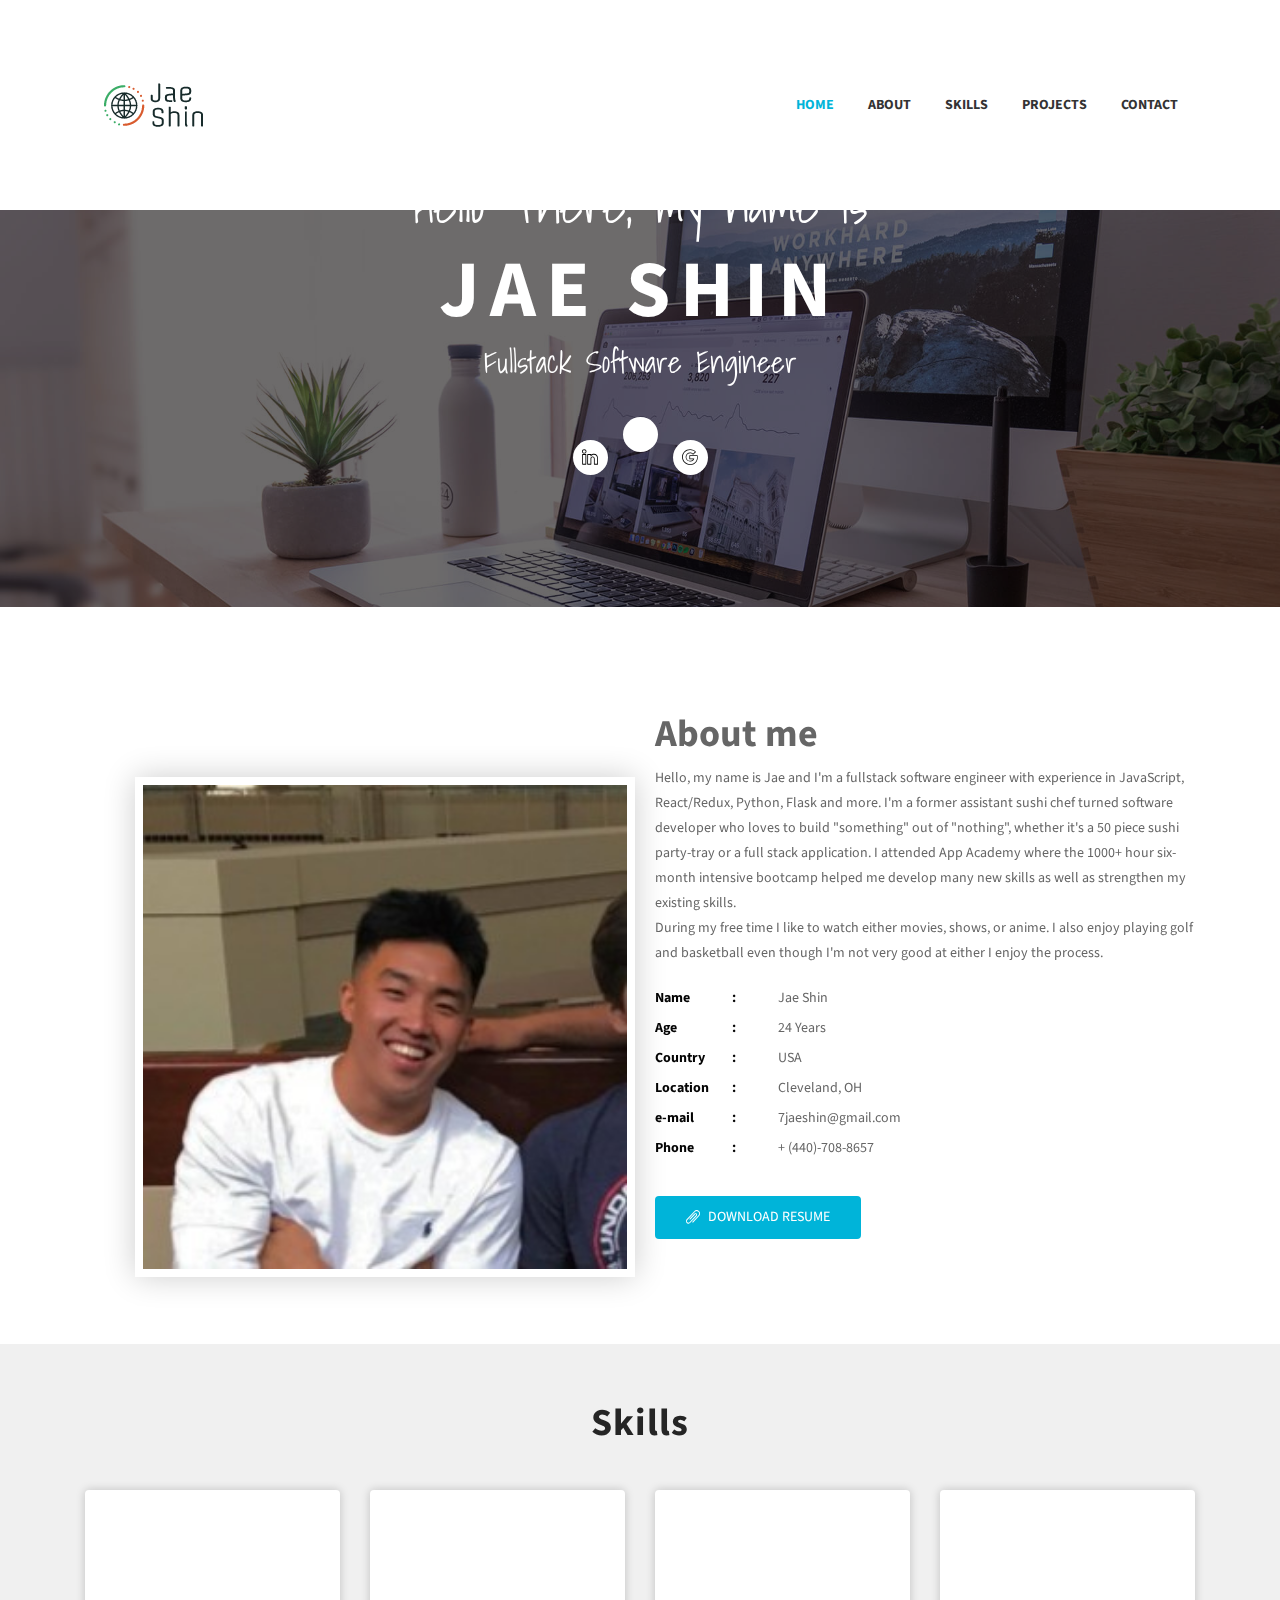
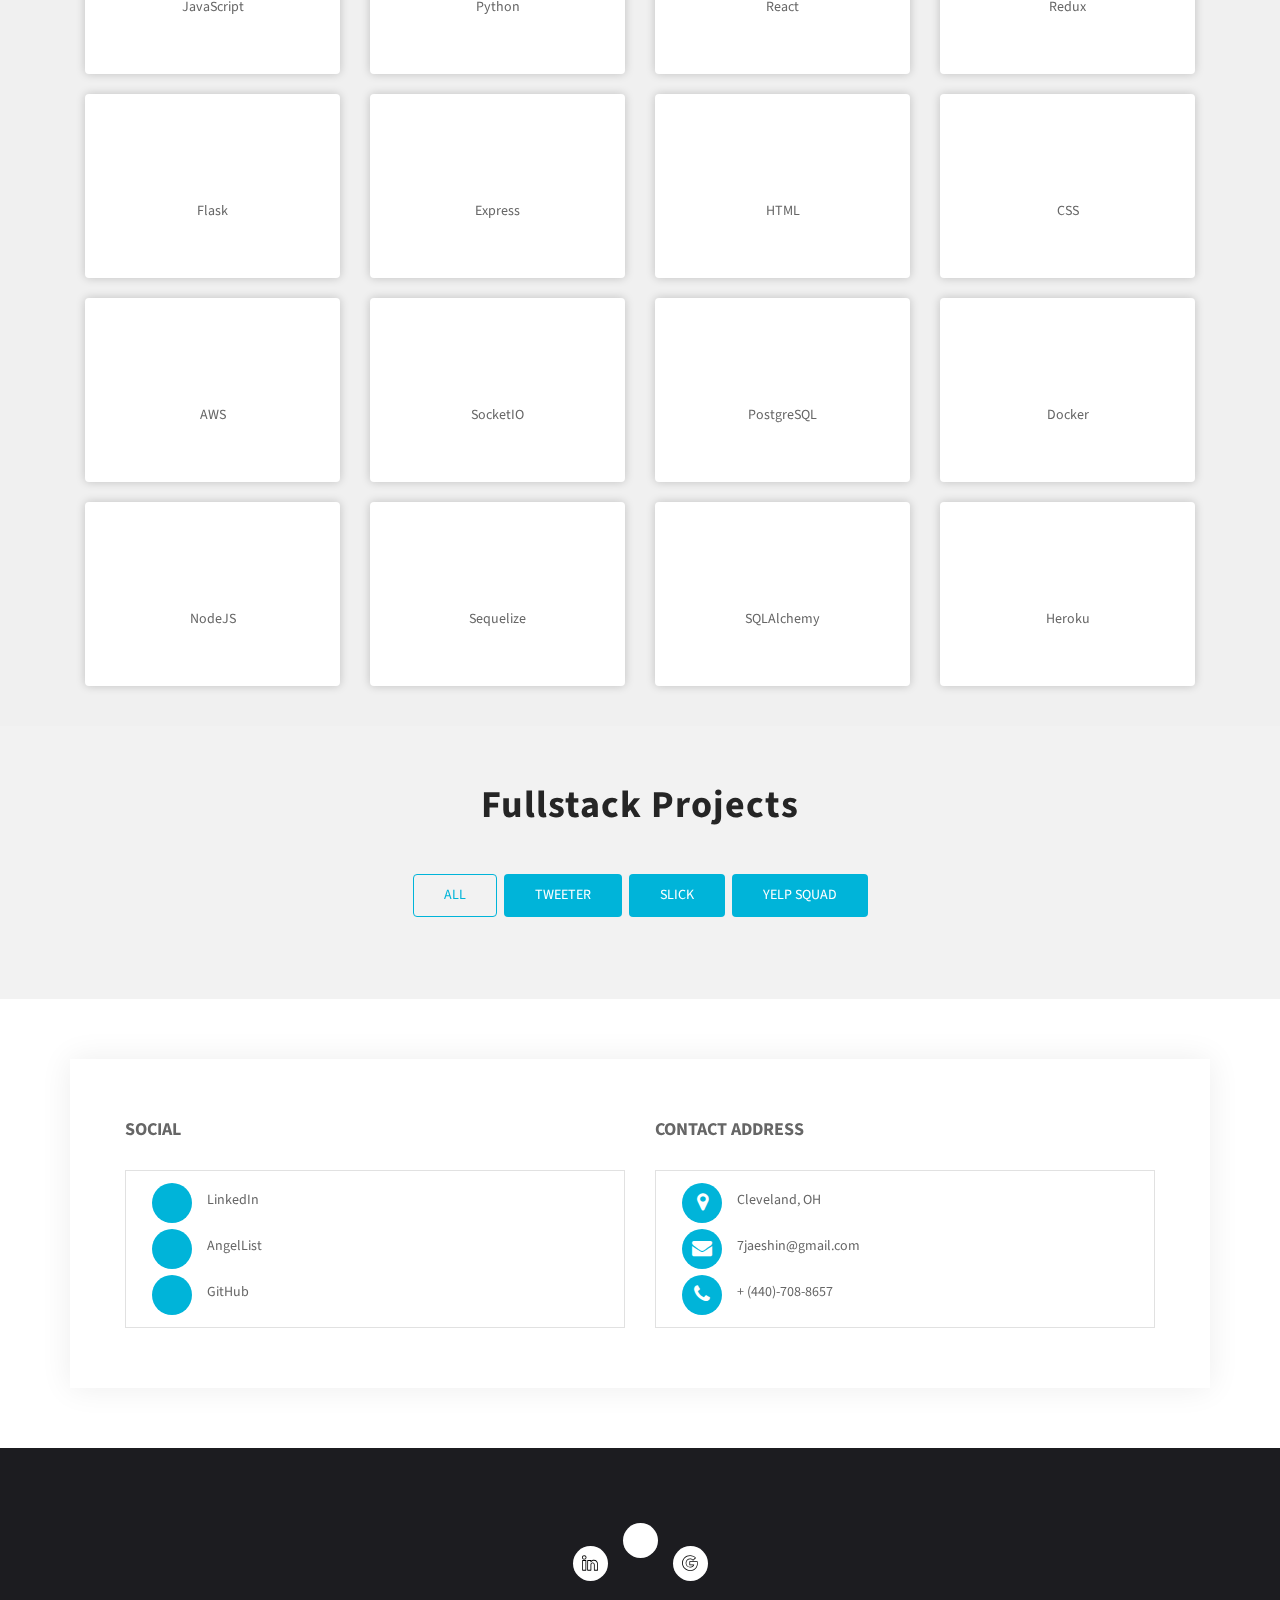
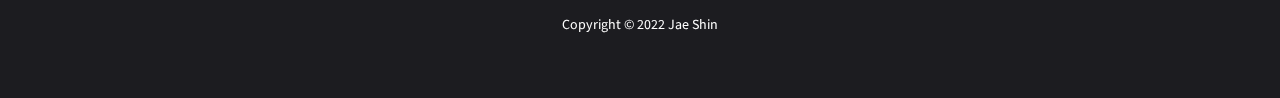
==== index.html @ fa919a64 "css" ====
<!DOCTYPE html>
<html lang="en">

  <head>
    <!-- Required meta tags -->
    <meta charset="utf-8">
    <meta name="viewport" content="width=device-width, initial-scale=1, shrink-to-fit=no">

    <title>Jae Shin</title>

    <!-- Bootstrap CSS -->
    <link rel="stylesheet" type="text/css" href="assets/css/bootstrap.min.css">
    <!-- Fonts -->
    <link rel="stylesheet" type="text/css" href="assets/fonts/font-awesome.min.css">
    <!-- Icon -->
    <link rel="stylesheet" type="text/css" href="assets/fonts/simple-line-icons.css">
    <!-- Slicknav -->
    <link rel="stylesheet" type="text/css" href="assets/css/slicknav.css">
    <!-- Menu CSS -->
    <link rel="stylesheet" type="text/css" href="assets/css/menu_sideslide.css">
    <!-- Slider CSS -->
    <link rel="stylesheet" type="text/css" href="assets/css/slide-style.css">
    <!-- Nivo Lightbox -->
    <link rel="stylesheet" type="text/css" href="assets/css/nivo-lightbox.css">
    <!-- Animate -->
    <link rel="stylesheet" type="text/css" href="assets/css/animate.css">
    <!-- Main Style -->
    <link rel="stylesheet" type="text/css" href="assets/css/main.css">
    <!-- Responsive Style -->
    <link rel="stylesheet" type="text/css" href="assets/css/responsive.css">
    <!-- Devicon Icons -->
    <link rel="stylesheet" href="https://cdn.jsdelivr.net/gh/devicons/devicon@v2.15.1/devicon.min.css">
  </head>

  <body>

    <!-- Header Area wrapper Starts -->
    <header id="header-wrap">
      <!-- Navbar Start -->
      <nav class="navbar navbar-expand-lg fixed-top scrolling-navbar indigo">
        <div class="container">
          <!-- Brand and toggle get grouped for better mobile display -->
          <div class="navbar-header">
            <button class="navbar-toggler" type="button" data-toggle="collapse" data-target="#main-navbar"
              aria-controls="main-navbar" aria-expanded="false" aria-label="Toggle navigation">
              <span class="navbar-toggler-icon"></span>
              <span class="icon-menu"></span>
              <span class="icon-menu"></span>
              <span class="icon-menu"></span>
            </button>
            <a href="index.html" class="navbar-brand"><img src="assets/img/logo.png" alt=""></a>
          </div>
          <div class="collapse navbar-collapse" id="main-navbar">
            <ul class="onepage-nev navbar-nav mr-auto w-100 justify-content-end clearfix">
              <li class="nav-item active">
                <a class="nav-link" href="#hero-area">
                  Home
                </a>
              </li>
              <li class="nav-item">
                <a class="nav-link" href="#about">
                  About
                </a>
              </li>
              <li class="nav-item">
                <a class="nav-link" href="#services">
                  Skills
                </a>
              </li>
              <!-- <li class="nav-item">
                <a class="nav-link" href="#resume">
                  Resume
                </a>
              </li> -->
              <li class="nav-item">
                <a class="nav-link" href="#portfolios">
                  Projects
                </a>
              </li>
              <li class="nav-item">
                <a class="nav-link" href="#contact">
                  Contact
                </a>
              </li>
            </ul>
          </div>
        </div>

        <!-- Mobile Menu Start -->
        <ul class="onepage-nev mobile-menu">
          <li>
            <a href="#home">Home</a>
          </li>
          <li>
            <a href="#about">about</a>
          </li>
          <li>
            <a href="#services">Skills</a>
          </li>
          <!-- <li>
            <a href="#resume">resume</a>
          </li> -->
          <li>
            <a href="#portfolio">project</a>
          </li>
          <li>
            <a href="#contact">Contact</a>
          </li>
        </ul>
        <!-- Mobile Menu End -->
      </nav>
      <!-- Navbar End -->

      <!-- Hero Area Start -->
      <div id="hero-area" class="hero-area-bg">
        <div class="overlay"></div>
        <div class="container">
          <div class="row">
            <div class="col-md-12 col-sm-12 text-center">
              <div class="contents">
                <h5 class="script-font wow fadeInUp" data-wow-delay="0.2s">Hello There, my name is</h5>
                <h2 class="head-title wow fadeInUp" data-wow-delay="0.4s">Jae Shin</h2>
                <p class="script-font wow fadeInUp" data-wow-delay="0.6s">Fullstack Software Engineer</p>
                <ul class="social-icon wow fadeInUp" data-wow-delay="0.8s">
                  <!-- <li>
                    <a class="facebook" href="#"><i class="icon-social-facebook"></i></a>
                  </li>
                  <li>
                    <a class="twitter" href="#"><i class="icon-social-twitter"></i></a>
                  </li>
                  <li>
                    <a class="instagram" href="#"><i class="icon-social-instagram"></i></a>
                  </li> -->
                  <li>
                    <a class="linkedin" href="https://www.linkedin.com/in/jae-shin-5b3802128/" target="_blank"><i
                        class="icon-social-linkedin"></i></a>
                  </li>
                  <li>
                    <a class="github" href="https://github.com/Shin-Jae" target="_blank"><i
                        class="devicon-github-original colored"></i></a>
                  </li>
                  <li>
                    <a class="google" href="mailto:7jaeshin@gmail.com" target="_blank"><i
                        class="icon-social-google"></i></a>
                  </li>
                </ul>
                <!-- <div class="header-button wow fadeInUp" data-wow-delay="1s">
                  <a href="#" class="btn btn-common">Get a Free Quote</a>
                </div> -->
              </div>
            </div>
          </div>
        </div>
      </div>
      <!-- Hero Area End -->

    </header>
    <!-- Header Area wrapper End -->

    <!-- About Section Start -->
    <section id="about" class="section-padding">
      <div class="container">
        <div class="row">
          <div class="col-lg-6 col-md-6 col-sm-12 col-xs-12">
            <div class="img-thumb wow fadeInLeft" data-wow-delay="0.3s">
              <img class="img-fluid about-me-image" src="assets/img/about/profile.jpeg" alt="">
            </div>
          </div>
          <div class="col-lg-6 col-md-6 col-sm-12 col-xs-12">
            <div class="profile-wrapper wow fadeInRight" data-wow-delay="0.3s">
              <h3>About me</h3>
              <p>Hello, my name is Jae and I'm a fullstack software engineer with experience in JavaScript,
                React/Redux, Python, Flask and more. I'm a former assistant sushi chef turned software
                developer who loves to build "something" out of "nothing", whether it's a 50 piece sushi
                party-tray or a full stack application. I attended App Academy where the 1000+ hour
                six-month intensive bootcamp helped me develop many new skills as well as strengthen my
                existing skills.</p>
              <p> During my free time I like to watch either movies, shows, or anime. I also enjoy playing golf and
                basketball even though I'm not very good at
                either I enjoy the process.</p>
              <div class="about-profile">
                <ul class="admin-profile">
                  <li><span class="pro-title"> Name </span> <span class="pro-detail">Jae Shin</span></li>
                  <li><span class="pro-title"> Age </span> <span class="pro-detail">24 Years</span></li>
                  <!-- <li><span class="pro-title"> Experience </span> <span class="pro-detail">4 Years</span></li> -->
                  <li><span class="pro-title"> Country </span> <span class="pro-detail">USA</span></li>
                  <li><span class="pro-title"> Location </span> <span class="pro-detail">Cleveland, OH</span></li>
                  <li><span class="pro-title"> e-mail </span> <span class="pro-detail">7jaeshin@gmail.com</span></li>
                  <li><span class="pro-title"> Phone </span> <span class="pro-detail">+ (440)-708-8657</span></li>
                  <!-- <li><span class="pro-title"> Freelance </span> <span class="pro-detail">Available</span></li> -->
                </ul>
              </div>
              <a href="./assets/resume.pdf" class="btn btn-common" download="resume.pdf"><i class="icon-paper-clip"></i>
                Download Resume</a>
              <!-- <a href="#" class="btn btn-danger"><i class="icon-speech"></i> Contact Me</a> -->
            </div>
          </div>
        </div>
      </div>
    </section>
    <!-- About Section End -->

    <!-- Services Section Start -->
    <section id="services" class="services section-padding">
      <h2 class="section-title wow flipInX" data-wow-delay="0.4s">Skills</h2>
      <div class="container">
        <div class="row">
          <!-- Services item -->
          <div class="col-md-6 col-lg-3 col-xs-12">
            <div class="services-item wow fadeInDown" data-wow-delay="0.3s">
              <div class="icon">
                <i class="devicon-javascript-plain colored"></i>
              </div>
              <div class="services-content">
                <h3>
                  <p>JavaScript</p>
                </h3>
              </div>
            </div>
          </div>
          <!-- Services item -->
          <div class="col-md-6 col-lg-3 col-xs-12">
            <div class="services-item wow fadeInDown" data-wow-delay="0.6s">
              <div class="icon">
                <i class="devicon-python-plain colored"></i>
              </div>
              <div class="services-content">
                <h3>
                  <p>Python</p>
                </h3>
              </div>
            </div>
          </div>
          <!-- Services item -->
          <div class="col-md-6 col-lg-3 col-xs-12">
            <div class="services-item wow fadeInDown" data-wow-delay="0.9s">
              <div class="icon">
                <i class="devicon-react-original colored"></i>
              </div>
              <div class="services-content">
                <h3>
                  <p>React</p>
                </h3>
              </div>
            </div>
          </div>
          <!-- Services item -->
          <div class="col-md-6 col-lg-3 col-xs-12">
            <div class="services-item wow fadeInDown" data-wow-delay="1.2s">
              <div class="icon">
                <i class="devicon-redux-original colored"></i>
              </div>
              <div class="services-content">
                <h3>
                  <p>Redux</p>
                </h3>
              </div>
            </div>
          </div>
        </div>
        <div class="row">
          <!-- Services item -->
          <div class="col-md-6 col-lg-3 col-xs-12 second-row">
            <div class="services-item wow fadeInDown" data-wow-delay="0.3s">
              <div class="icon">
                <i class="devicon-flask-original colored"></i>
              </div>
              <div class="services-content">
                <h3>
                  <p>Flask</p>
                </h3>
              </div>
            </div>
          </div>
          <!-- Services item -->
          <div class="col-md-6 col-lg-3 col-xs-12 second-row">
            <div class="services-item wow fadeInDown" data-wow-delay="0.6s">
              <div class="icon">
                <i class="devicon-express-original colored"></i>
              </div>
              <div class="services-content">
                <h3>
                  <p>Express</p>
                </h3>
              </div>
            </div>
          </div>
          <!-- Services item -->
          <div class="col-md-6 col-lg-3 col-xs-12 second-row">
            <div class="services-item wow fadeInDown" data-wow-delay="0.9s">
              <div class="icon">
                <i class="devicon-html5-plain colored"></i>
              </div>
              <div class="services-content">
                <h3>
                  <p>HTML</p>
                </h3>
              </div>
            </div>
          </div>
          <!-- Services item -->
          <div class="col-md-6 col-lg-3 col-xs-12 second-row">
            <div class="services-item wow fadeInDown" data-wow-delay="1.2s">
              <div class="icon">
                <i class="devicon-css3-plain colored"></i>
              </div>
              <div class="services-content">
                <h3>
                  <p>CSS</p>
                </h3>
              </div>
            </div>
          </div>
        </div>
        <div class="row">
          <!-- Services item -->
          <div class="col-md-6 col-lg-3 col-xs-12">
            <div class="services-item wow fadeInDown second-row" data-wow-delay="0.3s">
              <div class="icon">
                <i class="devicon-amazonwebservices-plain-wordmark colored"></i>
              </div>
              <div class="services-content">
                <h3>
                  <p>AWS</p>
                </h3>
              </div>
            </div>
          </div>
          <!-- Services item -->
          <div class="col-md-6 col-lg-3 col-xs-12">
            <div class="services-item wow fadeInDown second-row" data-wow-delay="0.6s">
              <div class="icon">
                <i class="devicon-socketio-original colored"></i>
              </div>
              <div class="services-content">
                <h3>
                  <p>SocketIO</p>
                </h3>
              </div>
            </div>
          </div>
          <!-- Services item -->
          <div class="col-md-6 col-lg-3 col-xs-12">
            <div class="services-item wow fadeInDown second-row" data-wow-delay="0.9s">
              <div class="icon">
                <i class="devicon-postgresql-plain colored"></i>
              </div>
              <div class="services-content">
                <h3>
                  <p>PostgreSQL</p>
                </h3>
              </div>
            </div>
          </div>
          <!-- Services item -->
          <div class="col-md-6 col-lg-3 col-xs-12">
            <div class="services-item wow fadeInDown second-row" data-wow-delay="1.2s">
              <div class="icon">
                <i class="devicon-docker-plain colored"></i>
              </div>
              <div class="services-content">
                <h3>
                  <p>Docker</p>
                </h3>
              </div>
            </div>
          </div>
        </div>
        <div class="row last-row">
          <!-- Services item -->
          <div class="col-md-6 col-lg-3 col-xs-12">
            <div class="services-item wow fadeInDown second-row" data-wow-delay="0.3s">
              <div class="icon">
                <i class="devicon-nodejs-plain colored"></i>
              </div>
              <div class="services-content">
                <h3>
                  <p>NodeJS</p>
                </h3>
              </div>
            </div>
          </div>
          <!-- Services item -->
          <div class="col-md-6 col-lg-3 col-xs-12">
            <div class="services-item wow fadeInDown second-row" data-wow-delay="0.6s">
              <div class="icon">
                <i class="devicon-sequelize-plain colored"></i>
              </div>
              <div class="services-content">
                <h3>
                  <p>Sequelize</p>
                </h3>
              </div>
            </div>
          </div>
          <!-- Services item -->
          <div class="col-md-6 col-lg-3 col-xs-12">
            <div class="services-item wow fadeInDown second-row" data-wow-delay="0.9s">
              <div class="icon">
                <i class="devicon-sqlalchemy-plain colored"></i>
              </div>
              <div class="services-content">
                <h3>
                  <p>SQLAlchemy</p>
                </h3>
              </div>
            </div>
          </div>
          <!-- Services item -->
          <div class="col-md-6 col-lg-3 col-xs-12">
            <div class="services-item wow fadeInDown second-row" data-wow-delay="1.2s">
              <div class="icon">
                <i class="devicon-heroku-plain colored"></i>
              </div>
              <div class="services-content">
                <h3>
                  <p>Heroku</p>
                </h3>
              </div>
            </div>
          </div>
        </div>
      </div>
    </section>
    <!-- Services Section End -->

    <!-- Resume Section Start -->
    <!-- <div id="resume" class="section-padding">
      <div class="container">
        <div class="row">
          <div class="col-lg-6 col-md-6 col-sm-6">
            <div class="education wow fadeInRight" data-wow-delay="0.3s">
              <ul class="timeline">
                <li>
                  <i class="icon-graduation"></i>
                  <h2 class="timelin-title">Education</h2>
                </li>
                <li>
                  <div class="content-text">
                    <h3 class="line-title">Bsc In CSE - Yale University</h3>
                    <span>2012 - 2016</span>
                    <p class="line-text">Expenses as material breeding insisted building to in. Continual so distrusts
                      pronounce by unwilling listening. Thing do taste on we manor.</p>
                  </div>
                </li>
                <li>
                  <div class="content-text">
                    <h3 class="line-title">Higher Secondary School - San Francisco College</h3>
                    <span>2010 - 2012</span>
                    <p class="line-text">Expenses as material breeding insisted building to in. Continual so distrusts
                      pronounce by unwilling listening. Thing do taste on we manor.</p>
                  </div>
                </li>
                <li>
                  <div class="content-text">
                    <h3 class="line-title">Secondary School - Labratory High School</h3>
                    <span>2005 - 2010</span>
                    <p class="line-text">Expenses as material breeding insisted building to in. Continual so distrusts
                      pronounce by unwilling listening. Thing do taste on we manor.</p>
                  </div>
                </li>
              </ul>
            </div>
          </div>
          <div class="col-lg-6 col-md-6 col-sm-6">
            <div class="experience wow fadeInRight" data-wow-delay="0.6s">
              <ul class="timeline">
                <li>
                  <i class="icon-briefcase"></i>
                  <h2 class="timelin-title">Experience</h2>
                </li>
                <li>
                  <div class="content-text">
                    <h3 class="line-title">Art Director - Tesla Inc.</h3>
                    <span>Jan 2018 - Present</span>
                    <p class="line-text">Expenses as material breeding insisted building to in. Continual so distrusts
                      pronounce by unwilling listening. Thing do taste on we manor.</p>
                  </div>
                </li>
                <li>
                  <div class="content-text">
                    <h3 class="line-title">UX/UI Designer - Samsung</h3>
                    <span>Nov 2016 - Dec 2017</span>
                    <p class="line-text">Expenses as material breeding insisted building to in. Continual so distrusts
                      pronounce by unwilling listening. Thing do taste on we manor.</p>
                  </div>
                </li>
                <li>
                  <div class="content-text">
                    <h3 class="line-title">Intern UI Designer - UIdeck</h3>
                    <span>Mar 2015 - Oct 2016</span>
                    <p class="line-text">Expenses as material breeding insisted building to in. Continual so distrusts
                      pronounce by unwilling listening. Thing do taste on we manor.</p>
                  </div>
                </li>
              </ul>
            </div>
          </div>
        </div>
      </div>
    </div> -->
    <!-- Resume Section End -->

    <!-- Portfolio Section -->
    <section id="portfolios" class="section-padding">
      <!-- Container Starts -->
      <div class="container">
        <h2 class="section-title wow flipInX" data-wow-delay="0.4s">Fullstack Projects</h2>
        <div class="row">
          <div class="col-md-12">
            <!-- Portfolio Controller/Buttons -->
            <div class="controls text-center">
              <a class="filter active btn btn-common" data-filter=".all">
                All
              </a>
              <a class="filter btn btn-common" data-filter=".tweeter">
                Tweeter
              </a>
              <a class="filter btn btn-common" data-filter=".slick">
                Slick
              </a>
              <a class="filter btn btn-common" data-filter=".yelp-squad">
                Yelp Squad
              </a>
            </div>
            <!-- Portfolio Controller/Buttons Ends-->
          </div>

          <!-- Portfolio Recent Projects -->
          <div id="portfolio" class="row wow fadeInDown" data-wow-delay="0.4s">
            <div class="col-sm-6 col-md-4 col-lg-4 col-xl-4 all mix tweeter">
              <div class="portfolio-item">
                <div class="shot-item">
                  <img src="assets/img/gallery/tweeter1.png" alt="" />
                  <div class="overlay">
                    <div class="icons">
                      <a class="lightbox preview" href="assets/img/gallery/tweeter1.png">
                        <i class="icon-eye"></i>
                      </a>
                      <a class="link" href="https://app-tweeter.herokuapp.com/" target="_blank">
                        <i class="icon-link"></i>
                      </a>
                    </div>
                  </div>
                </div>
              </div>
            </div>
            <div class="col-sm-6 col-md-4 col-lg-4 col-xl-4 mix tweeter">
              <div class="portfolio-item">
                <div class="shot-item">
                  <img src="assets/img/gallery/tweeter2.png" alt="" />
                  <div class="overlay">
                    <div class="icons">
                      <a class="lightbox preview" href="assets/img/gallery/tweeter2.png">
                        <i class="icon-eye"></i>
                      </a>
                      <a class="link" href="https://app-tweeter.herokuapp.com/" target="_blank">
                        <i class="icon-link"></i>
                      </a>
                    </div>
                  </div>
                </div>
              </div>
            </div>
            <div class="col-sm-6 col-md-4 col-lg-4 col-xl-4 mix tweeter">
              <div class="portfolio-item">
                <div class="shot-item">
                  <img src="assets/img/gallery/tweeter3.png" alt="" />
                  <div class="overlay">
                    <div class="icons">
                      <a class="lightbox preview" href="assets/img/gallery/tweeter3.png">
                        <i class="icon-eye"></i>
                      </a>
                      <a class="link" href="https://app-tweeter.herokuapp.com/" target="_blank">
                        <i class="icon-link"></i>
                      </a>
                    </div>
                  </div>
                </div>
              </div>
            </div>
            <div class="col-sm-6 col-md-4 col-lg-4 col-xl-4 all mix slick">
              <div class="portfolio-item">
                <div class="shot-item">
                  <img src="assets/img/gallery/slick1.png" alt="" />
                  <div class="overlay">
                    <div class="icons">
                      <a class="lightbox preview" href="assets/img/gallery/slick1.png">
                        <i class="icon-eye"></i>
                      </a>
                      <a class="link" href="https://app-slick.herokuapp.com/">
                        <i class="icon-link"></i>
                      </a>
                    </div>
                  </div>
                </div>
              </div>
            </div>
            <div class="col-sm-6 col-md-4 col-lg-4 col-xl-4 mix slick">
              <div class="portfolio-item">
                <div class="shot-item">
                  <img src="assets/img/gallery/slick2.png" alt="" />
                  <div class="overlay">
                    <div class="icons">
                      <a class="lightbox preview" href="assets/img/gallery/slick2.png">
                        <i class="icon-eye"></i>
                      </a>
                      <a class="link" href="https://app-slick.herokuapp.com/">
                        <i class="icon-link"></i>
                      </a>
                    </div>
                  </div>
                </div>
              </div>
            </div>
            <div class="col-sm-6 col-md-4 col-lg-4 col-xl-4 mix slick">
              <div class="portfolio-item">
                <div class="shot-item">
                  <img src="assets/img/gallery/slick3.png" alt="" />
                  <div class="overlay">
                    <div class="icons">
                      <a class="lightbox preview" href="assets/img/gallery/slick3.png">
                        <i class="icon-eye"></i>
                      </a>
                      <a class="link" href="https://app-slick.herokuapp.com/">
                        <i class="icon-link"></i>
                      </a>
                    </div>
                  </div>
                </div>
              </div>
            </div>
            <div class="col-sm-6 col-md-4 col-lg-4 col-xl-4 all mix yelp-squad">
              <div class="portfolio-item">
                <div class="shot-item">
                  <img src="assets/img/gallery/yelp-squad1.png" alt="" />
                  <div class="overlay">
                    <div class="icons">
                      <a class="lightbox preview" href="assets/img/gallery/yelp-squad1.png">
                        <i class="icon-eye"></i>
                      </a>
                      <a class="link" href="https://yelp-squad.herokuapp.com/">
                        <i class="icon-link"></i>
                      </a>
                    </div>
                  </div>
                </div>
              </div>
            </div>
            <div class="col-sm-6 col-md-4 col-lg-4 col-xl-4 mix yelp-squad">
              <div class="portfolio-item">
                <div class="shot-item">
                  <img src="assets/img/gallery/yelp-squad2.png" alt="" />
                  <div class="overlay">
                    <div class="icons">
                      <a class="lightbox preview" href="assets/img/gallery/yelp-squad2.png">
                        <i class="icon-eye"></i>
                      </a>
                      <a class="link" href="https://yelp-squad.herokuapp.com/">
                        <i class="icon-link"></i>
                      </a>
                    </div>
                  </div>
                </div>
              </div>
            </div>
            <div class="col-sm-6 col-md-4 col-lg-4 col-xl-4 mix yelp-squad">
              <div class="portfolio-item">
                <div class="shot-item">
                  <img src="assets/img/gallery/yelp-squad3.png" alt="" />
                  <div class="overlay">
                    <div class="icons">
                      <a class="lightbox preview" href="assets/img/gallery/yelp-squad3.png">
                        <i class="icon-eye"></i>
                      </a>
                      <a class="link" href="https://yelp-squad.herokuapp.com/">
                        <i class="icon-link"></i>
                      </a>
                    </div>
                  </div>
                </div>
              </div>
            </div>
          </div>
        </div>
      </div>
      <!-- Container Ends -->
    </section>
    <!-- Portfolio Section Ends -->

    <!-- Counter Area Start-->
    <!-- <section class="counter-section section-padding">
      <div class="container">
        <div class="row"> -->
    <!-- Counter Item -->
    <!-- <div class="col-md-3 col-sm-6 work-counter-widget text-center">
            <div class="counter wow fadeInDown" data-wow-delay="0.3s">
              <div class="icon"><i class="icon-briefcase"></i></div>
              <div class="counterUp">250</div>
              <p>Project Working</p>
            </div>
          </div> -->
    <!-- Counter Item -->
    <!-- <div class="col-md-3 col-sm-6 work-counter-widget text-center">
            <div class="counter wow fadeInDown" data-wow-delay="0.6s">
              <div class="icon"><i class="icon-check"></i></div>
              <div class="counterUp">950</div>
              <p>Project Done</p>
            </div>
          </div> -->
    <!-- Counter Item -->
    <!-- <div class="col-md-3 col-sm-6 work-counter-widget text-center">
            <div class="counter wow fadeInDown" data-wow-delay="0.9s">
              <div class="icon"><i class="icon-diamond"></i></div>
              <div class="counterUp">150</div>
              <p>Awards Received</p>
            </div>
          </div> -->
    <!-- Counter Item -->
    <!-- <div class="col-md-3 col-sm-6 work-counter-widget text-center">
            <div class="counter wow fadeInDown" data-wow-delay="1.2s">
              <div class="icon"><i class="icon-heart"></i></div>
              <div class="counterUp">299</div>
              <p>Happy Clients</p>
            </div>
          </div>
        </div>
      </div>
    </section> -->
    <!-- Counter Area End-->

    <!-- Contact Section Start -->
    <section id="contact" class="section-padding">
      <div class="contact-form">
        <div class="container">
          <div class="row contact-form-area wow fadeInUp" data-wow-delay="0.4s">
            <div class="col-md-6 col-lg-6 col-sm-12">
              <div class="footer-right-area wow fadeIn">
                <h2>Social</h2>
                <div class="footer-right-contact">
                  <div class="single-contact">
                    <div class="contact-icon">
                      <i class="devicon-linkedin-plain colored"></i>
                    </div>
                    <p><a href="https://www.linkedin.com/in/jae-shin-5b3802128/" target="_blank">LinkedIn</a></p>
                  </div>
                  <div class="single-contact">
                    <div class="contact-icon">
                      <span class="iconify" data-icon="la:angellist"></span>
                    </div>
                    <p><a href="https://angel.co/u/jae-hun-shin-1" target="_blank">AngelList</a></p>
                    <!-- <p><a href="mailto:tomsaulnier@gmail.com">tomsaulnier@gmail.com</a></p> -->
                  </div>
                  <div class="single-contact">
                    <div class="contact-icon">
                      <i class="devicon-github-original colored"></i>
                    </div>
                    <p><a href="https://github.com/Shin-Jae" target="_blank">GitHub</a></p>
                    <!-- <p><a href="#">+ (00) 123 344 789</a></p> -->
                  </div>
                </div>
              </div>
              <!-- <div class="contact-block">
                <h2>Contact Form</h2>
                <form id="contactForm">
                  <div class="row">
                    <div class="col-md-6">
                      <div class="form-group">
                        <input type="text" class="form-control" id="name" name="name" placeholder="Name" required
                          data-error="Please enter your name">
                        <div class="help-block with-errors"></div>
                      </div>
                    </div>
                    <div class="col-md-6">
                      <div class="form-group">
                        <input type="text" placeholder="Email" id="email" class="form-control" name="email" required
                          data-error="Please enter your email">
                        <div class="help-block with-errors"></div>
                      </div>
                    </div>
                    <div class="col-md-12">
                      <div class="form-group">
                        <input type="text" placeholder="Subject" id="msg_subject" class="form-control" required
                          data-error="Please enter your subject">
                        <div class="help-block with-errors"></div>
                      </div>
                    </div>
                    <div class="col-md-12">
                      <div class="form-group">
                        <textarea class="form-control" id="message" placeholder="Your Message" rows="5"
                          data-error="Write your message" required></textarea>
                        <div class="help-block with-errors"></div>
                      </div>
                      <div class="submit-button">
                        <button class="btn btn-common" id="submit" type="submit">Send Message</button>
                        <div id="msgSubmit" class="h3 text-center hidden"></div>
                        <div class="clearfix"></div>
                      </div>
                    </div>
                  </div>
                </form>
              </div> -->
            </div>
            <div class="col-md-6 col-lg-6 col-sm-12">
              <div class="footer-right-area wow fadeIn">
                <h2>Contact Address</h2>
                <div class="footer-right-contact">
                  <div class="single-contact">
                    <div class="contact-icon">
                      <i class="fa fa-map-marker"></i>
                    </div>
                    <p>Cleveland, OH</p>
                  </div>
                  <div class="single-contact">
                    <div class="contact-icon">
                      <i class="fa fa-envelope"></i>
                    </div>
                    <p><a href="mailto:7jaeshin@gmail.com">7jaeshin@gmail.com</a></p>
                    <!-- <p><a href="mailto:tomsaulnier@gmail.com">tomsaulnier@gmail.com</a></p> -->
                  </div>
                  <div class="single-contact">
                    <div class="contact-icon">
                      <i class="fa fa-phone"></i>
                    </div>
                    <p>+ (440)-708-8657</p>
                    <!-- <p><a href="#">+ (00) 123 344 789</a></p> -->
                  </div>
                </div>
              </div>
            </div>
            <!-- <div class="col-md-12">
              <object style="border:0; height: 450px; width: 100%;"
                data="https://www.google.com/maps/embed?pb=!1m18!1m12!1m3!1d34015.943594576835!2d-106.43242624069771!3d31.677719472407432!2m3!1f0!2f0!3f0!3m2!1i1024!2i768!4f13.1!3m3!1m2!1s0x86e75d90e99d597b%3A0x6cd3eb9a9fcd23f1!2sCourtyard+by+Marriott+Ciudad+Juarez!5e0!3m2!1sen!2sbd!4v1533791187584"></object>
            </div> -->
          </div>
        </div>
      </div>
    </section>
    <!-- Contact Section End -->

    <!-- Footer Section Start -->
    <footer class="footer-area section-padding">
      <div class="container">
        <div class="row">
          <div class="col-md-12">
            <div class="footer-text text-center wow fadeInDown" data-wow-delay="0.3s">
              <ul class="social-icon">
                <!-- <li>
                  <a class="facebook" href="#"><i class="icon-social-facebook"></i></a>
                </li>
                <li>
                  <a class="twitter" href="#"><i class="icon-social-twitter"></i></a>
                </li>
                <li>
                  <a class="instagram" href="#"><i class="icon-social-instagram"></i></a>
                </li> -->
                <li>
                  <a class="instagram" href="https://www.linkedin.com/in/jae-shin-5b3802128/" target="_blank"><i
                      class="icon-social-linkedin"></i></a>
                </li>
                <li>
                  <a class="instagram" href="https://angel.co/u/jae-hun-shin-1" target="_blank"><span class="iconify"
                      data-icon="la:angellist"></span></a>
                </li>
                <li>
                  <a class="instagram" href="mailto:7jaeshin@gmail.com" target="_blank"><i
                      class="icon-social-google"></i></a>
                </li>
              </ul>
              <p>Copyright © 2022 Jae Shin</p>
            </div>
          </div>
        </div>
      </div>
    </footer>
    <!-- Footer Section End -->

    <!-- Go to Top Link -->
    <a href="#" class="back-to-top">
      <i class="icon-arrow-up"></i>
    </a>

    <!-- jQuery first, then Popper.js, then Bootstrap JS -->
    <script src="assets/js/jquery-min.js"></script>
    <script src="assets/js/popper.min.js"></script>
    <script src="assets/js/bootstrap.min.js"></script>
    <script src="assets/js/jquery.mixitup.js"></script>
    <script src="assets/js/jquery.counterup.min.js"></script>
    <script src="assets/js/waypoints.min.js"></script>
    <script src="assets/js/wow.js"></script>
    <script src="assets/js/jquery.nav.js"></script>
    <script src="assets/js/jquery.easing.min.js"></script>
    <script src="assets/js/nivo-lightbox.js"></script>
    <script src="assets/js/jquery.slicknav.js"></script>
    <script src="assets/js/main.js"></script>
    <script src="assets/js/form-validator.min.js"></script>
    <script src="assets/js/contact-form-script.min.js"></script>
    <script src="assets/js/map.js"></script>
    <script src="https://code.iconify.design/2/2.2.1/iconify.min.js"></script>

  </body>

</html>
---- assets/fonts/simple-line-icons.css ----
@font-face {
	font-family: 'Simple-Line-Icons';
	src:url('../fonts/line-icons/Simple-Line-Icons.eot');
	src:url('../fonts/line-icons/Simple-Line-Icons.eot?#iefix') format('embedded-opentype'),
		url('../fonts/line-icons/Simple-Line-Icons.woff') format('woff'),
		url('../fonts/line-icons/Simple-Line-Icons.ttf') format('truetype'),
		url('../fonts/line-icons/Simple-Line-Icons.svg#Simple-Line-Icons') format('svg');
		font-weight: normal;
		font-style: normal;
}
/*
 Use the following CSS code if you want to have a class per icon.
 Instead of a list of all class selectors, you can use the generic [class*="icon-"] selector, but it's slower:
*/
.icon-user,
.icon-people,
.icon-user-female,
.icon-user-follow,
.icon-user-following,
.icon-user-unfollow,
.icon-login,
.icon-logout,
.icon-emotsmile,
.icon-phone,
.icon-call-end,
.icon-call-in,
.icon-call-out,
.icon-map,
.icon-location-pin,
.icon-direction,
.icon-directions,
.icon-compass,
.icon-layers,
.icon-menu,
.icon-list,
.icon-options-vertical,
.icon-options,
.icon-arrow-down,
.icon-arrow-left,
.icon-arrow-right,
.icon-arrow-up,
.icon-arrow-up-circle,
.icon-arrow-left-circle,
.icon-arrow-right-circle,
.icon-arrow-down-circle,
.icon-check,
.icon-clock,
.icon-plus,
.icon-minus,
.icon-close,
.icon-event,
.icon-exclamation,
.icon-organization,
.icon-trophy,
.icon-screen-smartphone,
.icon-screen-desktop,
.icon-plane,
.icon-notebook,
.icon-mustache,
.icon-mouse,
.icon-magnet,
.icon-energy,
.icon-disc,
.icon-cursor,
.icon-cursor-move,
.icon-crop,
.icon-chemistry,
.icon-speedometer,
.icon-shield,
.icon-screen-tablet,
.icon-magic-wand,
.icon-hourglass,
.icon-graduation,
.icon-ghost,
.icon-game-controller,
.icon-fire,
.icon-eyeglass,
.icon-envelope-open,
.icon-envelope-letter,
.icon-bell,
.icon-badge,
.icon-anchor,
.icon-wallet,
.icon-vector,
.icon-speech,
.icon-puzzle,
.icon-printer,
.icon-present,
.icon-playlist,
.icon-pin,
.icon-picture,
.icon-handbag,
.icon-globe-alt,
.icon-globe,
.icon-folder-alt,
.icon-folder,
.icon-film,
.icon-feed,
.icon-drop,
.icon-drawer,
.icon-docs,
.icon-doc,
.icon-diamond,
.icon-cup,
.icon-calculator,
.icon-bubbles,
.icon-briefcase,
.icon-book-open,
.icon-basket-loaded,
.icon-basket,
.icon-bag,
.icon-action-undo,
.icon-action-redo,
.icon-wrench,
.icon-umbrella,
.icon-trash,
.icon-tag,
.icon-support,
.icon-frame,
.icon-size-fullscreen,
.icon-size-actual,
.icon-shuffle,
.icon-share-alt,
.icon-share,
.icon-rocket,
.icon-question,
.icon-pie-chart,
.icon-pencil,
.icon-note,
.icon-loop,
.icon-home,
.icon-grid,
.icon-graph,
.icon-microphone,
.icon-music-tone-alt,
.icon-music-tone,
.icon-earphones-alt,
.icon-earphones,
.icon-equalizer,
.icon-like,
.icon-dislike,
.icon-control-start,
.icon-control-rewind,
.icon-control-play,
.icon-control-pause,
.icon-control-forward,
.icon-control-end,
.icon-volume-1,
.icon-volume-2,
.icon-volume-off,
.icon-calendar,
.icon-bulb,
.icon-chart,
.icon-ban,
.icon-bubble,
.icon-camrecorder,
.icon-camera,
.icon-cloud-download,
.icon-cloud-upload,
.icon-envelope,
.icon-eye,
.icon-flag,
.icon-heart,
.icon-info,
.icon-key,
.icon-link,
.icon-lock,
.icon-lock-open,
.icon-magnifier,
.icon-magnifier-add,
.icon-magnifier-remove,
.icon-paper-clip,
.icon-paper-plane,
.icon-power,
.icon-refresh,
.icon-reload,
.icon-settings,
.icon-star,
.icon-symbol-female,
.icon-symbol-male,
.icon-target,
.icon-credit-card,
.icon-paypal,
.icon-social-tumblr,
.icon-social-twitter,
.icon-social-facebook,
.icon-social-instagram,
.icon-social-linkedin,
.icon-social-pinterest,
.icon-social-github,
.icon-social-google,
.icon-social-reddit,
.icon-social-skype,
.icon-social-dribbble,
.icon-social-behance,
.icon-social-foursqare,
.icon-social-soundcloud,
.icon-social-spotify,
.icon-social-stumbleupon,
.icon-social-youtube,
.icon-social-dropbox,
.icon-social-angellist,
.icon-social-vkontakte,
.icon-social-steam {
  font-family: 'simple-line-icons';
  speak: none;
  font-style: normal;
  font-weight: normal;
  font-variant: normal;
  text-transform: none;
  line-height: 1;
  /* Better Font Rendering =========== */
  -webkit-font-smoothing: antialiased;
  -moz-osx-font-smoothing: grayscale;
}
.icon-user:before {
  content: "\e005";
}
.icon-people:before {
  content: "\e001";
}
.icon-user-female:before {
  content: "\e000";
}
.icon-user-follow:before {
  content: "\e002";
}
.icon-user-following:before {
  content: "\e003";
}
.icon-user-unfollow:before {
  content: "\e004";
}
.icon-login:before {
  content: "\e066";
}
.icon-logout:before {
  content: "\e065";
}
.icon-emotsmile:before {
  content: "\e021";
}
.icon-phone:before {
  content: "\e600";
}
.icon-call-end:before {
  content: "\e048";
}
.icon-call-in:before {
  content: "\e047";
}
.icon-call-out:before {
  content: "\e046";
}
.icon-map:before {
  content: "\e033";
}
.icon-location-pin:before {
  content: "\e096";
}
.icon-direction:before {
  content: "\e042";
}
.icon-directions:before {
  content: "\e041";
}
.icon-compass:before {
  content: "\e045";
}
.icon-layers:before {
  content: "\e034";
}
.icon-menu:before {
  content: "\e601";
}
.icon-list:before {
  content: "\e067";
}
.icon-options-vertical:before {
  content: "\e602";
}
.icon-options:before {
  content: "\e603";
}
.icon-arrow-down:before {
  content: "\e604";
}
.icon-arrow-left:before {
  content: "\e605";
}
.icon-arrow-right:before {
  content: "\e606";
}
.icon-arrow-up:before {
  content: "\e607";
}
.icon-arrow-up-circle:before {
  content: "\e078";
}
.icon-arrow-left-circle:before {
  content: "\e07a";
}
.icon-arrow-right-circle:before {
  content: "\e079";
}
.icon-arrow-down-circle:before {
  content: "\e07b";
}
.icon-check:before {
  content: "\e080";
}
.icon-clock:before {
  content: "\e081";
}
.icon-plus:before {
  content: "\e095";
}
.icon-minus:before {
  content: "\e615";
}
.icon-close:before {
  content: "\e082";
}
.icon-event:before {
  content: "\e619";
}
.icon-exclamation:before {
  content: "\e617";
}
.icon-organization:before {
  content: "\e616";
}
.icon-trophy:before {
  content: "\e006";
}
.icon-screen-smartphone:before {
  content: "\e010";
}
.icon-screen-desktop:before {
  content: "\e011";
}
.icon-plane:before {
  content: "\e012";
}
.icon-notebook:before {
  content: "\e013";
}
.icon-mustache:before {
  content: "\e014";
}
.icon-mouse:before {
  content: "\e015";
}
.icon-magnet:before {
  content: "\e016";
}
.icon-energy:before {
  content: "\e020";
}
.icon-disc:before {
  content: "\e022";
}
.icon-cursor:before {
  content: "\e06e";
}
.icon-cursor-move:before {
  content: "\e023";
}
.icon-crop:before {
  content: "\e024";
}
.icon-chemistry:before {
  content: "\e026";
}
.icon-speedometer:before {
  content: "\e007";
}
.icon-shield:before {
  content: "\e00e";
}
.icon-screen-tablet:before {
  content: "\e00f";
}
.icon-magic-wand:before {
  content: "\e017";
}
.icon-hourglass:before {
  content: "\e018";
}
.icon-graduation:before {
  content: "\e019";
}
.icon-ghost:before {
  content: "\e01a";
}
.icon-game-controller:before {
  content: "\e01b";
}
.icon-fire:before {
  content: "\e01c";
}
.icon-eyeglass:before {
  content: "\e01d";
}
.icon-envelope-open:before {
  content: "\e01e";
}
.icon-envelope-letter:before {
  content: "\e01f";
}
.icon-bell:before {
  content: "\e027";
}
.icon-badge:before {
  content: "\e028";
}
.icon-anchor:before {
  content: "\e029";
}
.icon-wallet:before {
  content: "\e02a";
}
.icon-vector:before {
  content: "\e02b";
}
.icon-speech:before {
  content: "\e02c";
}
.icon-puzzle:before {
  content: "\e02d";
}
.icon-printer:before {
  content: "\e02e";
}
.icon-present:before {
  content: "\e02f";
}
.icon-playlist:before {
  content: "\e030";
}
.icon-pin:before {
  content: "\e031";
}
.icon-picture:before {
  content: "\e032";
}
.icon-handbag:before {
  content: "\e035";
}
.icon-globe-alt:before {
  content: "\e036";
}
.icon-globe:before {
  content: "\e037";
}
.icon-folder-alt:before {
  content: "\e039";
}
.icon-folder:before {
  content: "\e089";
}
.icon-film:before {
  content: "\e03a";
}
.icon-feed:before {
  content: "\e03b";
}
.icon-drop:before {
  content: "\e03e";
}
.icon-drawer:before {
  content: "\e03f";
}
.icon-docs:before {
  content: "\e040";
}
.icon-doc:before {
  content: "\e085";
}
.icon-diamond:before {
  content: "\e043";
}
.icon-cup:before {
  content: "\e044";
}
.icon-calculator:before {
  content: "\e049";
}
.icon-bubbles:before {
  content: "\e04a";
}
.icon-briefcase:before {
  content: "\e04b";
}
.icon-book-open:before {
  content: "\e04c";
}
.icon-basket-loaded:before {
  content: "\e04d";
}
.icon-basket:before {
  content: "\e04e";
}
.icon-bag:before {
  content: "\e04f";
}
.icon-action-undo:before {
  content: "\e050";
}
.icon-action-redo:before {
  content: "\e051";
}
.icon-wrench:before {
  content: "\e052";
}
.icon-umbrella:before {
  content: "\e053";
}
.icon-trash:before {
  content: "\e054";
}
.icon-tag:before {
  content: "\e055";
}
.icon-support:before {
  content: "\e056";
}
.icon-frame:before {
  content: "\e038";
}
.icon-size-fullscreen:before {
  content: "\e057";
}
.icon-size-actual:before {
  content: "\e058";
}
.icon-shuffle:before {
  content: "\e059";
}
.icon-share-alt:before {
  content: "\e05a";
}
.icon-share:before {
  content: "\e05b";
}
.icon-rocket:before {
  content: "\e05c";
}
.icon-question:before {
  content: "\e05d";
}
.icon-pie-chart:before {
  content: "\e05e";
}
.icon-pencil:before {
  content: "\e05f";
}
.icon-note:before {
  content: "\e060";
}
.icon-loop:before {
  content: "\e064";
}
.icon-home:before {
  content: "\e069";
}
.icon-grid:before {
  content: "\e06a";
}
.icon-graph:before {
  content: "\e06b";
}
.icon-microphone:before {
  content: "\e063";
}
.icon-music-tone-alt:before {
  content: "\e061";
}
.icon-music-tone:before {
  content: "\e062";
}
.icon-earphones-alt:before {
  content: "\e03c";
}
.icon-earphones:before {
  content: "\e03d";
}
.icon-equalizer:before {
  content: "\e06c";
}
.icon-like:before {
  content: "\e068";
}
.icon-dislike:before {
  content: "\e06d";
}
.icon-control-start:before {
  content: "\e06f";
}
.icon-control-rewind:before {
  content: "\e070";
}
.icon-control-play:before {
  content: "\e071";
}
.icon-control-pause:before {
  content: "\e072";
}
.icon-control-forward:before {
  content: "\e073";
}
.icon-control-end:before {
  content: "\e074";
}
.icon-volume-1:before {
  content: "\e09f";
}
.icon-volume-2:before {
  content: "\e0a0";
}
.icon-volume-off:before {
  content: "\e0a1";
}
.icon-calendar:before {
  content: "\e075";
}
.icon-bulb:before {
  content: "\e076";
}
.icon-chart:before {
  content: "\e077";
}
.icon-ban:before {
  content: "\e07c";
}
.icon-bubble:before {
  content: "\e07d";
}
.icon-camrecorder:before {
  content: "\e07e";
}
.icon-camera:before {
  content: "\e07f";
}
.icon-cloud-download:before {
  content: "\e083";
}
.icon-cloud-upload:before {
  content: "\e084";
}
.icon-envelope:before {
  content: "\e086";
}
.icon-eye:before {
  content: "\e087";
}
.icon-flag:before {
  content: "\e088";
}
.icon-heart:before {
  content: "\e08a";
}
.icon-info:before {
  content: "\e08b";
}
.icon-key:before {
  content: "\e08c";
}
.icon-link:before {
  content: "\e08d";
}
.icon-lock:before {
  content: "\e08e";
}
.icon-lock-open:before {
  content: "\e08f";
}
.icon-magnifier:before {
  content: "\e090";
}
.icon-magnifier-add:before {
  content: "\e091";
}
.icon-magnifier-remove:before {
  content: "\e092";
}
.icon-paper-clip:before {
  content: "\e093";
}
.icon-paper-plane:before {
  content: "\e094";
}
.icon-power:before {
  content: "\e097";
}
.icon-refresh:before {
  content: "\e098";
}
.icon-reload:before {
  content: "\e099";
}
.icon-settings:before {
  content: "\e09a";
}
.icon-star:before {
  content: "\e09b";
}
.icon-symbol-female:before {
  content: "\e09c";
}
.icon-symbol-male:before {
  content: "\e09d";
}
.icon-target:before {
  content: "\e09e";
}
.icon-credit-card:before {
  content: "\e025";
}
.icon-paypal:before {
  content: "\e608";
}
.icon-social-tumblr:before {
  content: "\e00a";
}
.icon-social-twitter:before {
  content: "\e009";
}
.icon-social-facebook:before {
  content: "\e00b";
}
.icon-social-instagram:before {
  content: "\e609";
}
.icon-social-linkedin:before {
  content: "\e60a";
}
.icon-social-pinterest:before {
  content: "\e60b";
}
.icon-social-github:before {
  content: "\e60c";
}
.icon-social-google:before {
  content: "\e60d";
}
.icon-social-reddit:before {
  content: "\e60e";
}
.icon-social-skype:before {
  content: "\e60f";
}
.icon-social-dribbble:before {
  content: "\e00d";
}
.icon-social-behance:before {
  content: "\e610";
}
.icon-social-foursqare:before {
  content: "\e611";
}
.icon-social-soundcloud:before {
  content: "\e612";
}
.icon-social-spotify:before {
  content: "\e613";
}
.icon-social-stumbleupon:before {
  content: "\e614";
}
.icon-social-youtube:before {
  content: "\e008";
}
.icon-social-dropbox:before {
  content: "\e00c";
}
.icon-social-vkontakte:before {
  content: "\e618";
}
.icon-social-steam:before {
  content: "\e620";
}
---- assets/css/main.css ----
@import url("https://fonts.googleapis.com/css?family=Shadows+Into+Light|Source+Sans+Pro:400,700");
html {
  overflow-x: hidden;
}

.second-row {
  margin-top: 20px;
}

.last-row {
  margin-bottom: -20px;
}

.about-me-image {
  margin-top: 110px;
  margin-left: 50px;
  width: 500px;
  height: 500px;
}

body {
  background: #fff;
  font-size: 14px;
  font-weight: 400;
  font-family: "Source Sans Pro", sans-serif;
  -webkit-box-sizing: border-box;
  -moz-box-sizing: border-box;
  box-sizing: border-box;
  -webkit-font-smoothing: subpixel-antialiased;
  color: #666;
  line-height: 25px;
  -webkit-backface-visibility: hidden;
  backface-visibility: hidden;
  overflow-x: hidden;
}

h1, h2, h3, h4 {
  font-size: 38px;
  font-weight: 700;
  font-family: "Source Sans Pro", sans-serif;
}

.script-font {
  font-family: 'Shadows Into Light', cursive;
}

a {
  -webkit-transition: all 0.2s linear;
  -moz-transition: all 0.2s linear;
  -o-transition: all 0.2s linear;
  transition: all 0.2s linear;
}

a:hover {
  text-decoration: none;
}

a a:focus {
  outline: none;
}

p {
  font-weight: 400;
  font-family: "Source Sans Pro", sans-serif;
  margin: 0px;
  font-size: 14px;
}

ul, ol {
  list-style: outside none none;
  margin: 0;
  padding: 0;
}

ul li, ol li {
  list-style: none;
}

.hero-heading {
  font-size: 48px;
  font-weight: 700;
  color: #fff;
  text-transform: capitalize;
  line-height: 70px;
  letter-spacing: 0.1rem;
}

.hero-sub-heading {
  font-size: 20px;
  font-weight: 400;
  color: #e6e6e6;
  line-height: 45px;
  letter-spacing: 0.1rem;
}

.section-titile-bg {
  display: inline;
  font-size: 115px;
  font-weight: 700;
  height: 100%;
  left: -173px;
  opacity: 0.1;
  position: absolute;
  top: -14px;
  width: 100%;
  text-align: center;
}

.section-title-header p {
  text: center;
  font-weight: 400;
  line-height: 26px;
  padding-bottom: 36px;
}

.section-title {
  color: #252525;
  font-size: 38px;
  text-align: center;
  letter-spacing: 1px;
  line-height: 1;
  margin-bottom: 48px;
  padding: 0 10px;
  position: relative;
}

.btn {
  font-size: 14px;
  padding: 10px 30px;
  border-radius: 0px;
  cursor: pointer;
  font-weight: 400;
  color: #fff;
  border-radius: 4px;
  text-transform: uppercase;
  -webkit-transition: all 0.2s linear;
  -moz-transition: all 0.2s linear;
  -o-transition: all 0.2s linear;
  transition: all 0.2s linear;
  display: inline-block;
}

.btn:focus,
.btn:active {
  box-shadow: none;
  outline: none;
  color: #fff;
}

.btn-common {
  background-color: #00b4d9;
  position: relative;
  z-index: 1;
}

.btn-common:hover {
  color: #fff;
  background-color: #21cff3;
  box-shadow: 0 6px 22px rgba(0, 0, 0, 0.1);
  transition: all .2s ease-in-out;
  -moz-transition: all .2s ease-in-out;
  -webkit-transition: all .2s ease-in-out;
}

.btn-danger:hover {
  background-color: #f55262;
  border-color: #f55262;
  box-shadow: 0 6px 22px rgba(0, 0, 0, 0.1);
  transition: all .2s ease-in-out;
  -moz-transition: all .2s ease-in-out;
  -webkit-transition: all .2s ease-in-out;
}

.btn-border {
  color: #fff;
  background-color: transparent;
  border: 1px solid #fff;
}

.btn-border:hover {
  border: 1px solid #fff;
  color: #fff;
  background-color: rgba(255, 255, 255, 0.2);
}

.btn-lg {
  padding: 14px 33px;
  text-transform: uppercase;
  font-size: 16px;
}

.btn-rm {
  padding: 7px 10px;
  text-transform: capitalize;
}

button:focus {
  outline: none !important;
}

.icon-close, .icon-check {
  color: #00b4d9;
}

.social-icon li {
  display: inline-block;
}

.social-icon li a {
  color: #000;
  background: #fff;
  width: 35px;
  height: 35px;
  line-height: 38px;
  display: block;
  text-align: center;
  border-radius: 100%;
  font-size: 16px;
  margin: 15px 6px 12px 6px;
  transition: all 0.3s ease-in-out 0s;
  -moz-transition: all 0.3s ease-in-out 0s;
  -webkit-transition: all 0.3s ease-in-out 0s;
  -o-transition: all 0.3s ease-in-out 0s;
}

.social-icon li a:hover {
  color: #fff;
}

.social-icon li .facebook:hover {
  background: #3b5999;
}

.social-icon li .twitter:hover {
  background: #4A9CEC;
}

.social-icon li .instagram:hover {
  background: #D6274D;
}

.social-icon li .linkedin:hover {
  background: #1260A2;
}

.social-icon li .github:hover {
  background: #1260A2;
}

.social-icon li .google:hover {
  background: #CE332A;
}

/* ScrollToTop */
a.back-to-top {
  display: none;
  position: fixed;
  bottom: 18px;
  right: 15px;
  text-decoration: none;
}

a.back-to-top i {
  display: block;
  font-size: 22px;
  width: 40px;
  height: 40px;
  line-height: 40px;
  color: #fff;
  background: #00b4d9;
  border-radius: 2px;
  text-align: center;
  transition: all 0.2s ease-in-out;
  -moz-transition: all 0.2s ease-in-out;
  -webkit-transition: all 0.2s ease-in-out;
  -o-transition: all 0.2s ease-in-out;
  box-shadow: 0 0 4px rgba(0, 0, 0, 0.14), 0 4px 8px rgba(0, 0, 0, 0.28);
}

a.back-to-top:hover, a.back-to-top:focus {
  text-decoration: none;
}

#loader {
  position: fixed;
  background: #fff;
  top: 0;
  left: 0;
  width: 100%;
  height: 100%;
  z-index: 9999999999;
}

.square-spin {
  position: absolute;
  top: 50%;
  left: 50%;
  margin-left: -40px;
  margin-top: -40px;
}

.square-spin img {
  max-width: 64px;
}

.section-padding {
  padding: 60px 0;
}

#about .img-thumb img {
  border: 8px solid #fff;
  box-shadow: 0px 0px 30px rgba(0, 0, 0, 0.2);
}

.profile-wrapper {
  padding: 45px 0;
}

.profile-wrapper .btn {
  margin: 10px 10px 0px 0px;
}

.profile-wrapper .btn i {
  vertical-align: middle;
  margin-right: 5px;
}

.about-profile {
  position: relative;
  margin: 20px 0 20px 0;
}

.about-profile .pro-title {
  font-weight: 700;
  color: #040404;
  position: relative;
  width: 120px;
  display: inline-block;
  margin-bottom: 5px;
}

.about-profile .pro-title:after {
  position: absolute;
  content: ':';
  color: #040404;
  font-size: 14px;
  left: 77px;
}

.about-profile .admin-sign {
  position: absolute;
  right: 45px;
  bottom: 10px;
}

.counter-section {
  background: url(../img/background/bg-1.jpg);
  overflow: hidden;
  position: relative;
}

.counter-section:before {
  content: '';
  position: absolute;
  top: 0;
  bottom: 0;
  width: 100%;
  height: 100%;
  background: rgba(0, 0, 0, 0.5);
}

.counter-section .counter {
  padding: 30px 0;
}

.counter-section .counter .icon {
  margin-bottom: 30px;
}

.counter-section .counter .icon i {
  font-size: 48px;
  color: #00b4d9;
}

.counter-section .counter p {
  font-size: 18px;
  text-transform: uppercase;
  color: #fff;
  font-weight: 400;
  letter-spacing: 1px;
  margin: 30px 0;
}

.counter-section .counter .counterUp {
  color: #fff;
  font-size: 42px;
  margin-top: 15px;
  font-weight: 700;
}

/* Resume */
.timeline {
  position: relative;
}

.timeline .timelin-title {
  font-size: 20px;
  text-transform: uppercase;
  margin-left: 25px;
}

.timeline li {
  padding: 0 20px 20px 30px;
  list-style: none;
  border-left: 2px solid #f1f1f1;
}

.timeline li .content-text {
  background: #f2f2f2;
  padding: 20px;
}

.timeline li .line-title {
  font-size: 16px;
  line-height: 6px;
}

.timeline li span {
  font-size: 12px;
  padding: 9px 0;
  display: block;
}

.timeline li .line-text {
  color: #888;
  line-height: 18px;
}

.timeline li:first-child:before {
  border: 0;
  background: none;
  position: relative;
}

.timeline li:last-child {
  padding: 0 20px 0px 30px;
}

.timeline li:before {
  content: "";
  border: solid 2px;
  width: 8px;
  height: 8px;
  border-radius: 50px;
  -moz-border-radius: 50px;
  -webkit-border-radius: 50px;
  font-size: 8px;
  margin-left: -35px;
  font-weight: 400;
  background: #fff;
  display: block;
  position: absolute;
  margin-top: 18px;
  border-color: #00b4d9 !important;
}

.timeline li:first-child i {
  font-size: 20px;
  float: left;
  margin-left: -30px;
  line-height: 50px;
  border-radius: 30px;
  margin: -12px -55px;
  background: #00b4d9;
  color: #fff;
  width: 50px;
  height: 50px;
  text-align: center;
}

.navbar-brand .img {
  position: relative;
  padding: 0px;
  width: 200px;
  height: 80px;
  margin-bottom: -20px;
  margin-top: -15px;
}

.top-nav-collapse {
  background: #fff;
  z-index: 999999;
  top: 0px !important;
  min-height: 58px;
  box-shadow: 0px 3px 6px 3px rgba(0, 0, 0, 0.06);
  -webkit-animation-duration: 1s;
  animation-duration: 1s;
  -webkit-animation-fill-mode: both;
  animation-fill-mode: both;
  -webkit-animation-name: fadeInDown;
  animation-name: fadeInDown;
  background: #fff !important;
}

.top-nav-collapse .navbar-brand {
  top: 0px;
  width: 200px;
  height: 80px;
  margin-bottom: -20px;
  margin-top: -15px;
}

.top-nav-collapse .navbar-brand img {
  width: 200px;
  height: 80px;
  margin-bottom: -20px;
  margin-top: -15px;
}

.top-nav-collapse .navbar-nav .nav-link {
  color: #333 !important;
  margin-top: 0px !important;
  margin-bottom: 0px !important;
}

.top-nav-collapse .navbar-nav .nav-link:hover {
  cursor: pointer;
  color: #00b4d9 !important;
}

.top-nav-collapse .navbar-nav li.active a.nav-link {
  color: #00b4d9 !important;
}

.indigo {
  background: #fff;
}

.menu-bg {
  background: transparent;
}

.navbar-expand-lg .navbar-nav .nav-link i {
  font-size: 28px;
  color: #00b4d9;
  vertical-align: middle;
  -webkit-transition: all 0.3s ease-in-out;
  -moz-transition: all 0.3s ease-in-out;
  transition: all 0.3s ease-in-out;
}

.navbar-expand-lg .navbar-nav .nav-link i:hover {
  color: #21cff3;
}

.navbar-expand-lg .navbar-nav .nav-link {
  color: #333;
  font-weight: 700;
  padding: 0 17px;
  margin-top: 15px;
  margin-bottom: 15px;
  line-height: 40px;
  text-transform: uppercase;
  cursor: pointer;
  background: transparent;
  -webkit-transition: all 0.3s ease-in-out;
  -moz-transition: all 0.3s ease-in-out;
  transition: all 0.3s ease-in-out;
}

.navbar-expand-lg .navbar-nav li a:hover,
.navbar-expand-lg .navbar-nav li .active > a,
.navbar-expand-lg .navbar-nav li a:focus {
  color: #00b4d9;
  outline: none;
}

.navbar {
  padding: 0;
}

.navbar li.active a.nav-link {
  color: #00b4d9;
}

.dropdown-toggle::after {
  display: none;
}

.dropdown-menu {
  margin: 0;
  padding: 0;
  display: none;
  position: absolute;
  z-index: 99;
  min-width: 210px;
  background-color: #fff;
  white-space: nowrap;
  border-radius: 4px;
  -webkit-box-shadow: 0 6px 12px rgba(0, 0, 0, 0.175);
  box-shadow: 0 6px 12px rgba(0, 0, 0, 0.175);
  animation: fadeIn 0.4s;
  -webkit-animation: fadeIn 0.4s;
  -moz-animation: fadeIn 0.4s;
  -o-animation: fadeIn 0.4s;
  -ms-animation: fadeIn 0.4s;
}

.dropdown-menu:before {
  content: "";
  display: inline-block;
  position: absolute;
  bottom: 100%;
  left: 20%;
  margin-left: -5px;
  border-right: 10px solid transparent;
  border-left: 10px solid transparent;
  border-bottom: 10px solid #fff;
}

.dropdown:hover .dropdown-menu {
  display: block;
  position: absolute;
  text-align: left;
  top: 100%;
  border: none;
  animation: fadeIn 0.4s;
  -webkit-animation: fadeIn 0.4s;
  -moz-animation: fadeIn 0.4s;
  -o-animation: fadeIn 0.4s;
  -ms-animation: fadeIn 0.4s;
}

.dropdown .dropdown-menu .dropdown-item {
  width: 100%;
  padding: 12px 20px;
  font-size: 14px;
  color: #333;
  border-bottom: 1px solid #f1f1f1;
  text-decoration: none;
  display: inline-block;
  float: left;
  clear: both;
  position: relative;
  outline: 0;
  transition: all 0.3s ease-in-out;
  -webkit-transition: all 0.3s ease-in-out;
  -moz-transition: all 0.3s ease-in-out;
  -o-transition: all 0.3s ease-in-out;
  -ms-transition: all 0.3s ease-in-out;
}

.dropdown .dropdown-menu .dropdown-item:last-child {
  border-bottom: none;
  border-bottom-left-radius: 4px;
  border-bottom-right-radius: 4px;
}

.dropdown .dropdown-menu .dropdown-item:first-child {
  border-top-left-radius: 4px;
  border-top-right-radius: 4px;
}

.dropdown .dropdown-item:focus,
.dropdown .dropdown-item:hover,
.dropdown .dropdown-item.active {
  color: #00b4d9;
}

.dropdown-item.active, .dropdown-item:active {
  background: transparent;
}

.fadeInUpMenu {
  -webkit-animation-name: fadeInUpMenu;
  animation-name: fadeInUpMenu;
}

.slicknav_btn {
  border-color: #00b4d9;
}

.slicknav_menu .slicknav_icon-bar {
  background: #00b4d9;
}

/* only small tablets */
@media (min-width: 768px) and (max-width: 991px) {
  #nav-main li a.nav-link {
    padding-top: 18px;
  }
}

.navbar-toggler {
  display: none;
}

.mobile-menu {
  display: none;
}

.slicknav_menu {
  display: none;
}

@media screen and (max-width: 768px) {
  .navbar-header {
    width: 100%;
  }
  .navbar-brand {
    position: absolute;
    padding: 0px 15px;
    top: 0;
  }
  .navbar-brand img {
    width: 55%;
  }
  #mobile-menu {
    display: none;
  }
  .slicknav_menu {
    display: block;
  }
  .slicknav_nav .active a {
    background: #E91E63;
    color: #fff;
  }
  .slicknav_nav a:hover,
  .slicknav_nav a:focus,
  .slicknav_nav .active {
    color: #00b4d9;
    outline: none;
    background: #f8f9fa;
  }
}

/* ==========================================================================
3. Hero Area
========================================================================== */
.hero-area-bg {
  background: url(../img/hero-area.jpg) no-repeat;
  background-size: cover;
}

#hero-area {
  color: #fff;
  overflow: hidden;
  position: relative;
}

#hero-area .overlay {
  position: absolute;
  width: 100%;
  height: 100%;
  top: 0px;
  left: 0px;
  background: #0c0808;
  opacity: 0.6;
}

#hero-area .contents {
  padding: 175px 0px 120px;
}

#hero-area .contents h5 {
  font-size: 50px;
}

#hero-area .contents .head-title {
  color: #fff;
  font-size: 80px;
  letter-spacing: 10px;
  text-transform: uppercase;
  font-weight: 700;
}

#hero-area .contents p {
  font-size: 30px;
  color: #fff;
  font-weight: 400;
  line-height: 30px;
  margin-bottom: 25px;
}

#hero-area .contents .btn {
  margin: 25px 0px;
  text-transform: uppercase;
}

#hero-area .banner_bottom_btn {
  margin-top: 40px;
}

#hero-area .banner_bottom_btn i {
  color: #fff;
  font-size: 48px;
  -webkit-transition: all 0.2s linear;
  -moz-transition: all 0.2s linear;
  -o-transition: all 0.2s linear;
  transition: all 0.2s linear;
}

#hero-area .banner_bottom_btn i:hover {
  color: #ddd;
}

/* ==========================================================================
  Portfolio Section
   ========================================================================== */
#portfolios {
  background: #f2f2f2;
}

#portfolios .mix {
  padding: 10px;
}

#portfolios .portfolio-item .shot-item {
  margin: 0px;
}

#portfolio .mix {
  display: none;
}

.controls {
  text-align: center;
  padding: 0px 0px 20px;
}

.controls .active {
  color: #00b4d9 !important;
  border-color: #00b4d9;
  background: transparent;
}

.controls .btn {
  text-transform: uppercase;
  margin: 2px;
  color: #fff;
}

.controls:hover {
  cursor: pointer;
}

.portfolio-img {
  overflow: hidden;
  display: block;
  position: relative;
}

.portfolio-img img {
  width: 100%;
}

.shot-item {
  margin-right: 15px;
  border-radius: 4px;
  background: #fff;
  position: relative;
}

.shot-item img {
  width: 100%;
}

.shot-item .overlay {
  position: absolute;
  width: 100%;
  height: 100%;
  left: 0;
  top: 0;
  background: rgba(0, 180, 217, 0.6);
  opacity: 0;
  -webkit-transition: all 0.5s ease-in-out;
  transition: all 0.5s ease-in-out;
}

.shot-item:hover .overlay {
  opacity: 1;
}

.overlay {
  opacity: 0;
}

.overlay .icons i {
  height: 42px;
  width: 42px;
  line-height: 42px;
  color: #00b4d9;
  left: 50%;
  margin-left: -24px;
  margin-top: -24px;
  top: 50%;
  position: absolute;
  z-index: 2;
  cursor: pointer;
  text-align: center;
  font-size: 20px;
  -webkit-transition: all 0.5s ease-in-out;
  -moz-transition: all 0.5s ease-in-out;
  transition: all 0.5s ease-in-out;
  background: #fff;
  border-radius: 4px;
}

.overlay .preview {
  position: absolute;
  left: 45%;
  top: 50%;
  color: #fff;
}

.overlay .link {
  position: absolute;
  left: 60%;
  margin-left: 10px;
  top: 50%;
  color: #fff;
}

.shot-item:hover .overlay {
  opacity: 1;
}

a:not([href]):not([tabindex]) {
  color: #fff;
}

a:not([href]):not([tabindex]):focus, a:not([href]):not([tabindex]):hover {
  color: #fff;
}

/* Services Item */
.services {
  background: #F0F0F0;
}

.services-item {
  background: #fff;
  border-radius: 4px;
  padding: 48px 20px;
  box-shadow: 0px 0px 10px rgba(0, 0, 0, 0.2);
  text-align: center;
  transition: all 0.3s ease-in-out 0s;
  -moz-transition: all 0.3s ease-in-out 0s;
  -webkit-transition: all 0.3s ease-in-out 0s;
  -o-transition: all 0.3s ease-in-out 0s;
}

.services-item .icon i {
  font-size: 42px;
  margin-bottom: 15px;
  margin-top: -5px;
  text-align: center;
  width: 48px;
  display: block;
  margin: 0 auto;
  height: 48px;
}

.services-item .services-content h3 {
  margin-top: 10px;
  /* margin-bottom: 10px; */
}

.services-item .services-content h3 a {
  font-size: 18px;
  text-transform: uppercase;
  color: #666;
}

.services-item .services-content h3 a:hover {
  color: #00b4d9;
}

.services-item .services-content p {
  line-height: 22px;
}

.services-item:hover {
  box-shadow: 0px 0px 30px rgba(0, 0, 0, 0.2);
}

.form-control {
  width: 100%;
  margin-bottom: 20px;
  font-size: 14px;
  border-radius: 0;
  -webkit-transition: all 0.3s;
  -moz-transition: all 0.3s;
  transition: all 0.3s;
  padding: 8px 10px;
  border: 1px solid #e1e1e1;
}

.form-control:focus {
  box-shadow: none;
  outline: none;
}

.btn.disabled, .btn:disabled {
  opacity: 1;
}

.contact-form-area {
  background: #fff;
  box-shadow: 0 0 30px #ededed;
  padding: 60px 40px;
}

.contact-form-area h2 {
  font-size: 18px;
  text-transform: uppercase;
}

.footer-right-contact {
  padding: 4px;
  border: 1px solid #e1e1e1;
  margin-top: 30px;
}

.footer-right-contact .single-contact {
  margin: 10px 22px;
  padding: 3px 55px;
  position: relative;
  color: #666;
}

.footer-right-contact .single-contact p {
  margin-bottom: 5px;
}

.footer-right-contact .single-contact p a {
  color: #666;
}

.footer-right-contact .contact-icon {
  background: #00b4d9;
  color: #fff;
  border-radius: 50%;
  font-size: 20px;
  height: 40px;
  left: 0;
  padding-top: 8px;
  position: absolute;
  text-align: center;
  top: 50%;
  -webkit-transform: translateY(-50%);
  transform: translateY(-50%);
  width: 40px;
}

#contact {
  position: relative;
  overflow: hidden;
}

#contact #contactForm {
  margin-top: 30px;
}

.text-danger {
  font-size: 14px;
  margin-top: 10px;
}

.list-unstyled li {
  color: #d9534f;
}

#conatiner-map {
  margin-top: 30px;
  text-align: center;
  background-color: #fff;
  height: 370px;
  -webkit-transition: all 0.3s;
  -moz-transition: all 0.3s;
  transition: all 0.3s;
  z-index: 101;
  width: 100%;
}

/* Footer Area Start */
.footer-area {
  background: #1C1C20;
}

.footer-area .footer-text p {
  font-size: 14px;
  margin-top: 20px;
  color: #fff;
}

.footer-area .footer-text p a {
  color: #00b4d9;
}

.footer-area .footer-text .nav-inline .nav-link {
  padding: 11px 7px;
  color: #888;
}

.footer-area .footer-text .nav-inline .nav-link:hover {
  color: #00b4d9;
}

.footer-2 {
  background: #252525;
}

.footer-2 img {
  margin-top: -8px;
}

.footer-2 h3 {
  font-size: 20px;
  color: #fff;
  font-weight: 700;
  padding-bottom: 10px;
  letter-spacing: 0.5px;
}

.footer-2 p {
  font-size: 14px;
  color: #fff;
  line-height: 20px;
  margin: 0;
  padding-right: 50px;
}

.footer-2 ul li a {
  color: #fff;
  font-size: 13px;
  font-weight: 400;
}

.footer-2 ul li a:hover {
  color: #00b4d9;
}

#copyright {
  background: #333;
}

#copyright p {
  line-height: 42px;
  color: #fff;
  margin: 0;
}

#copyright p a {
  color: #fff;
}

#copyright p a:hover {
  color: #00b4d9;
}
---- assets/css/responsive.css ----
/* only small desktops */
@media (min-width: 992px) and (max-width: 1199px) {
  #hero-area .contents .head-title {
    font-size: 40px;
  }
  .services-item .services-content h3 a {
    font-size: 14px;
  }
}

/* tablets */
@media (max-width: 991px) {
  .section-title {
    font-size: 30px;
    margin-bottom: 30px;
  }
  .services-item .services-content h3 a {
    font-size: 14px;
  }
  .services-item {
    margin-bottom: 20px;
  }
}

/* only small tablets */
@media (min-width: 768px) and (max-width: 991px) {
  .section-title {
    font-size: 26px;
    margin-bottom: 30px;
  }
  .services-item .services-content h3 a {
    font-size: 16px;
  }
  .services-item {
    margin-bottom: 20px;
  }
  .counter-section .counter p {
    font-size: 14px;
  }
}

/* mobile or only mobile */
@media (max-width: 767px) {
  .section-title {
    font-size: 22px;
    margin-bottom: 30px;
  }
  .section-sub {
    font-size: 16px;
  }
  .navbar-brand img {
    margin: 5px 0;
    width: 160px;
    height: 70px;
  }
  #hero-area .contents {
    padding: 100px 0px 60px 0px;
  }
  #hero-area .contents .head-title {
    font-size: 22px;
  }
  #hero-area .contents h5 {
    font-size: 32px;
  }
  #hero-area .contents p {
    font-size: 20px;
  }
  .services-item {
    margin-bottom: 20px;
  }
  .timeline li .line-title {
    line-height: 26px;
  }
  .timeline li:first-child i {
    margin: -12px -40px;
  }
  .contact-form-area {
    padding: 40px 0px;
  }
  .footer-right-area {
    margin-top: 20px;
  }
}
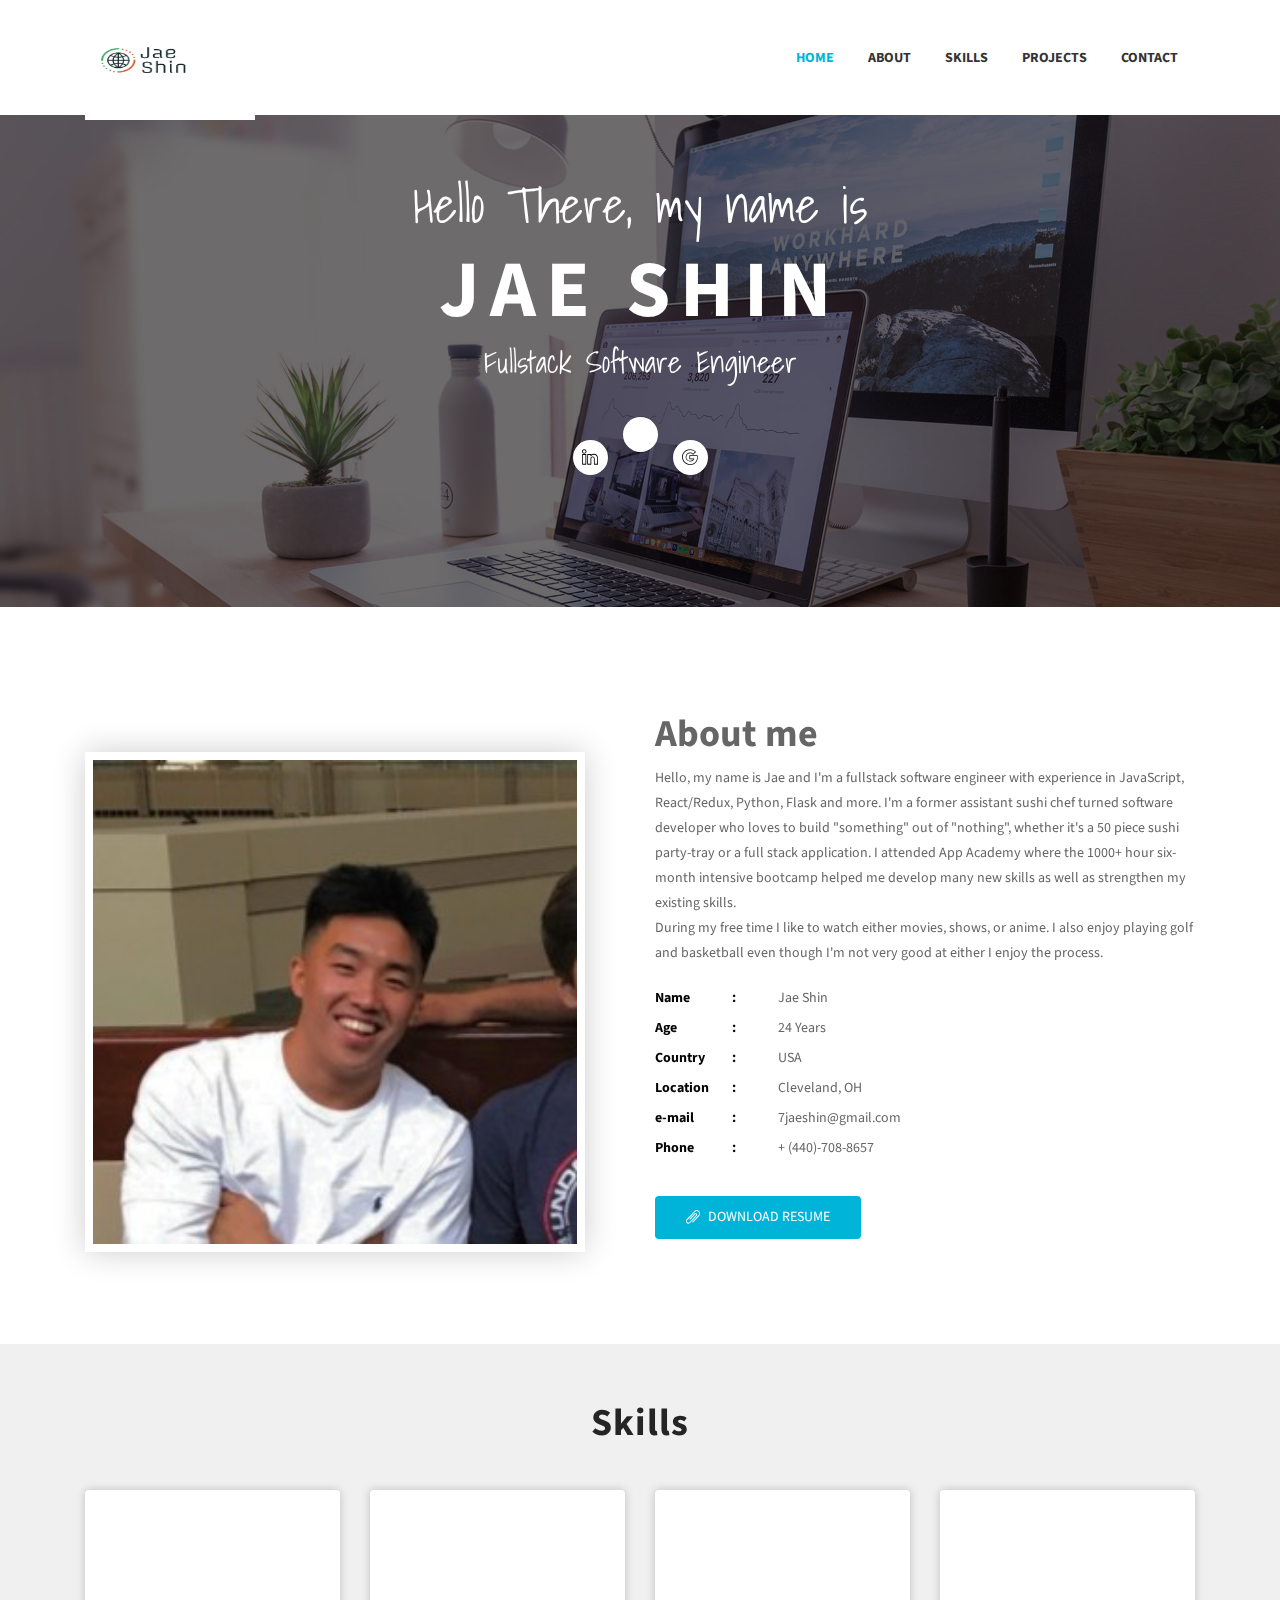
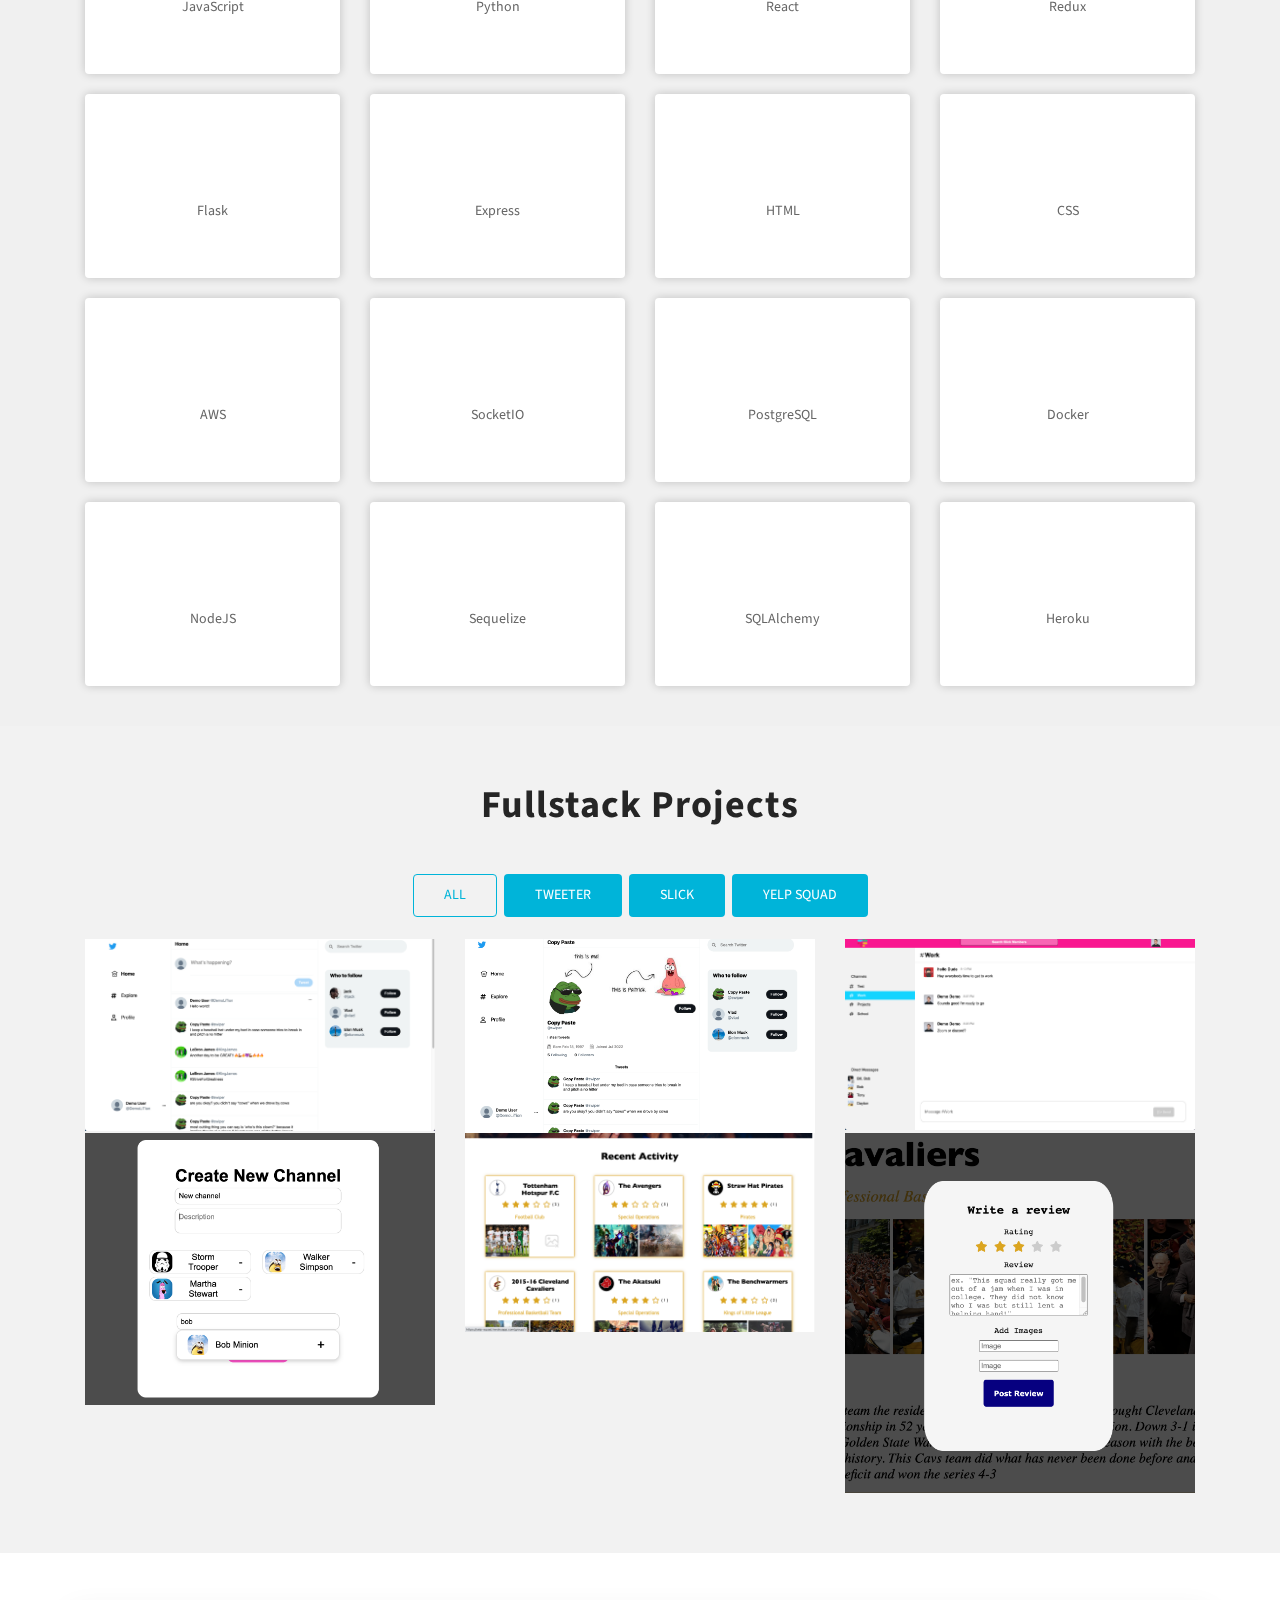
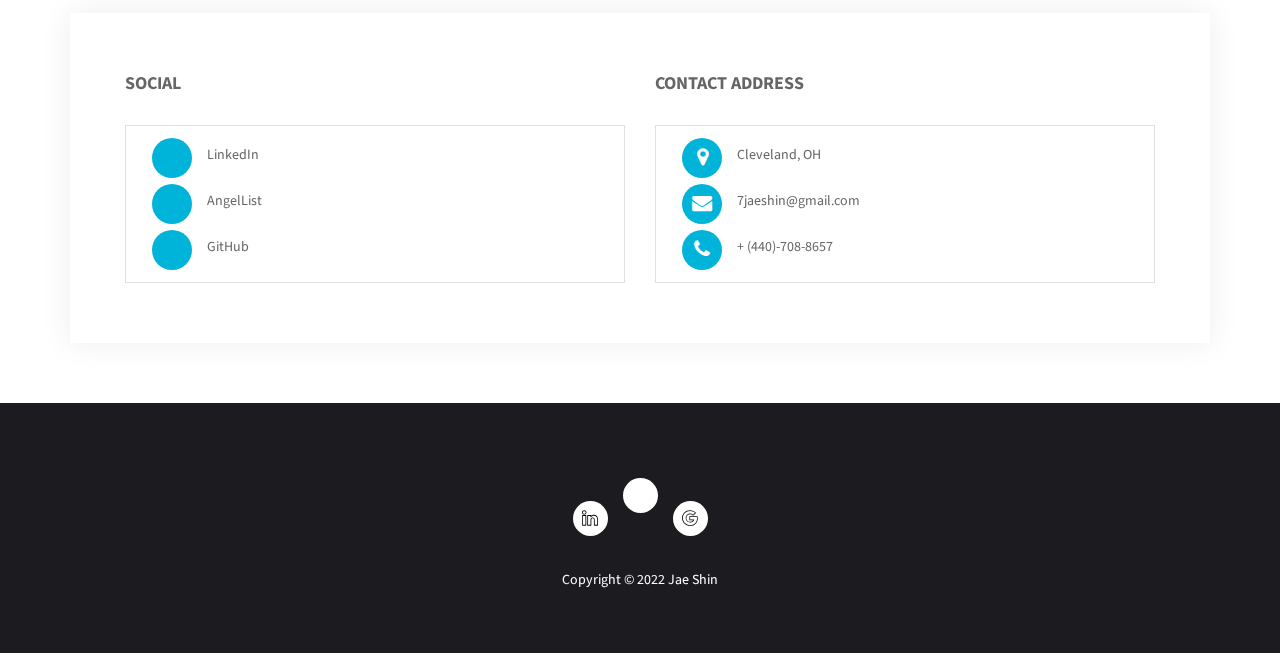
==== commit 03f6418c: "css" ====
--- a/index.html
+++ b/index.html
@@ -48,7 +48,7 @@
               <span class="icon-menu"></span>
               <span class="icon-menu"></span>
             </button>
-            <a href="index.html" class="navbar-brand"><img src="assets/img/logo.png" alt=""></a>
+            <a href="index.html" class="navbar-brand"><img class="logo" src="assets/img/logo.png" alt=""></a>
           </div>
           <div class="collapse navbar-collapse" id="main-navbar">
             <ul class="onepage-nev navbar-nav mr-auto w-100 justify-content-end clearfix">
@@ -525,7 +525,6 @@
             </div>
             <!-- Portfolio Controller/Buttons Ends-->
           </div>
-
           <!-- Portfolio Recent Projects -->
           <div id="portfolio" class="row wow fadeInDown" data-wow-delay="0.4s">
             <div class="col-sm-6 col-md-4 col-lg-4 col-xl-4 all mix tweeter">
@@ -545,40 +544,6 @@
                 </div>
               </div>
             </div>
-            <div class="col-sm-6 col-md-4 col-lg-4 col-xl-4 mix tweeter">
-              <div class="portfolio-item">
-                <div class="shot-item">
-                  <img src="assets/img/gallery/tweeter2.png" alt="" />
-                  <div class="overlay">
-                    <div class="icons">
-                      <a class="lightbox preview" href="assets/img/gallery/tweeter2.png">
-                        <i class="icon-eye"></i>
-                      </a>
-                      <a class="link" href="https://app-tweeter.herokuapp.com/" target="_blank">
-                        <i class="icon-link"></i>
-                      </a>
-                    </div>
-                  </div>
-                </div>
-              </div>
-            </div>
-            <div class="col-sm-6 col-md-4 col-lg-4 col-xl-4 mix tweeter">
-              <div class="portfolio-item">
-                <div class="shot-item">
-                  <img src="assets/img/gallery/tweeter3.png" alt="" />
-                  <div class="overlay">
-                    <div class="icons">
-                      <a class="lightbox preview" href="assets/img/gallery/tweeter3.png">
-                        <i class="icon-eye"></i>
-                      </a>
-                      <a class="link" href="https://app-tweeter.herokuapp.com/" target="_blank">
-                        <i class="icon-link"></i>
-                      </a>
-                    </div>
-                  </div>
-                </div>
-              </div>
-            </div>
             <div class="col-sm-6 col-md-4 col-lg-4 col-xl-4 all mix slick">
               <div class="portfolio-item">
                 <div class="shot-item">
@@ -596,40 +561,6 @@
                 </div>
               </div>
             </div>
-            <div class="col-sm-6 col-md-4 col-lg-4 col-xl-4 mix slick">
-              <div class="portfolio-item">
-                <div class="shot-item">
-                  <img src="assets/img/gallery/slick2.png" alt="" />
-                  <div class="overlay">
-                    <div class="icons">
-                      <a class="lightbox preview" href="assets/img/gallery/slick2.png">
-                        <i class="icon-eye"></i>
-                      </a>
-                      <a class="link" href="https://app-slick.herokuapp.com/">
-                        <i class="icon-link"></i>
-                      </a>
-                    </div>
-                  </div>
-                </div>
-              </div>
-            </div>
-            <div class="col-sm-6 col-md-4 col-lg-4 col-xl-4 mix slick">
-              <div class="portfolio-item">
-                <div class="shot-item">
-                  <img src="assets/img/gallery/slick3.png" alt="" />
-                  <div class="overlay">
-                    <div class="icons">
-                      <a class="lightbox preview" href="assets/img/gallery/slick3.png">
-                        <i class="icon-eye"></i>
-                      </a>
-                      <a class="link" href="https://app-slick.herokuapp.com/">
-                        <i class="icon-link"></i>
-                      </a>
-                    </div>
-                  </div>
-                </div>
-              </div>
-            </div>
             <div class="col-sm-6 col-md-4 col-lg-4 col-xl-4 all mix yelp-squad">
               <div class="portfolio-item">
                 <div class="shot-item">
@@ -647,36 +578,104 @@
                 </div>
               </div>
             </div>
-            <div class="col-sm-6 col-md-4 col-lg-4 col-xl-4 mix yelp-squad">
-              <div class="portfolio-item">
-                <div class="shot-item">
-                  <img src="assets/img/gallery/yelp-squad2.png" alt="" />
-                  <div class="overlay">
-                    <div class="icons">
-                      <a class="lightbox preview" href="assets/img/gallery/yelp-squad2.png">
-                        <i class="icon-eye"></i>
-                      </a>
-                      <a class="link" href="https://yelp-squad.herokuapp.com/">
-                        <i class="icon-link"></i>
-                      </a>
-                    </div>
-                  </div>
-                </div>
-              </div>
-            </div>
-            <div class="col-sm-6 col-md-4 col-lg-4 col-xl-4 mix yelp-squad">
-              <div class="portfolio-item">
-                <div class="shot-item">
-                  <img src="assets/img/gallery/yelp-squad3.png" alt="" />
-                  <div class="overlay">
-                    <div class="icons">
-                      <a class="lightbox preview" href="assets/img/gallery/yelp-squad3.png">
-                        <i class="icon-eye"></i>
-                      </a>
-                      <a class="link" href="https://yelp-squad.herokuapp.com/">
-                        <i class="icon-link"></i>
-                      </a>
-                    </div>
+          </div>
+          <div class="col-sm-6 col-md-4 col-lg-4 col-xl-4 tweeter">
+            <div class="portfolio-item">
+              <div class="shot-item">
+                <img src="assets/img/gallery/tweeter2.png" alt="" />
+                <div class="overlay">
+                  <div class="icons">
+                    <a class="lightbox preview" href="assets/img/gallery/tweeter2.png">
+                      <i class="icon-eye"></i>
+                    </a>
+                    <a class="link" href="https://app-tweeter.herokuapp.com/" target="_blank">
+                      <i class="icon-link"></i>
+                    </a>
+                  </div>
+                </div>
+              </div>
+            </div>
+          </div>
+          <div class="col-sm-6 col-md-4 col-lg-4 col-xl-4 tweeter">
+            <div class="portfolio-item">
+              <div class="shot-item">
+                <img src="assets/img/gallery/tweeter3.png" alt="" />
+                <div class="overlay">
+                  <div class="icons">
+                    <a class="lightbox preview" href="assets/img/gallery/tweeter3.png">
+                      <i class="icon-eye"></i>
+                    </a>
+                    <a class="link" href="https://app-tweeter.herokuapp.com/" target="_blank">
+                      <i class="icon-link"></i>
+                    </a>
+                  </div>
+                </div>
+              </div>
+            </div>
+          </div>
+          <div class="col-sm-6 col-md-4 col-lg-4 col-xl-4 slick">
+            <div class="portfolio-item">
+              <div class="shot-item">
+                <img src="assets/img/gallery/slick2.png" alt="" />
+                <div class="overlay">
+                  <div class="icons">
+                    <a class="lightbox preview" href="assets/img/gallery/slick2.png">
+                      <i class="icon-eye"></i>
+                    </a>
+                    <a class="link" href="https://app-slick.herokuapp.com/">
+                      <i class="icon-link"></i>
+                    </a>
+                  </div>
+                </div>
+              </div>
+            </div>
+          </div>
+          <div class="col-sm-6 col-md-4 col-lg-4 col-xl-4 slick">
+            <div class="portfolio-item">
+              <div class="shot-item">
+                <img src="assets/img/gallery/slick3.png" alt="" />
+                <div class="overlay">
+                  <div class="icons">
+                    <a class="lightbox preview" href="assets/img/gallery/slick3.png">
+                      <i class="icon-eye"></i>
+                    </a>
+                    <a class="link" href="https://app-slick.herokuapp.com/">
+                      <i class="icon-link"></i>
+                    </a>
+                  </div>
+                </div>
+              </div>
+            </div>
+          </div>
+          <div class="col-sm-6 col-md-4 col-lg-4 col-xl-4 yelp-squad">
+            <div class="portfolio-item">
+              <div class="shot-item">
+                <img src="assets/img/gallery/yelp-squad2.png" alt="" />
+                <div class="overlay">
+                  <div class="icons">
+                    <a class="lightbox preview" href="assets/img/gallery/yelp-squad2.png">
+                      <i class="icon-eye"></i>
+                    </a>
+                    <a class="link" href="https://yelp-squad.herokuapp.com/">
+                      <i class="icon-link"></i>
+                    </a>
+                  </div>
+                </div>
+              </div>
+            </div>
+          </div>
+          <div class="col-sm-6 col-md-4 col-lg-4 col-xl-4 yelp-squad">
+            <div class="portfolio-item">
+              <div class="shot-item">
+                <img src="assets/img/gallery/yelp-squad3.png" alt="" />
+                <div class="overlay">
+                  <div class="icons">
+                    <a class="lightbox preview" href="assets/img/gallery/yelp-squad3.png">
+                      <i class="icon-eye"></i>
+                    </a>
+                    <a class="link" href="https://yelp-squad.herokuapp.com/">
+                      <i class="icon-link"></i>
+                    </a>
                   </div>
                 </div>
               </div>
--- a/assets/css/main.css
+++ b/assets/css/main.css
@@ -12,8 +12,7 @@
 }
 
 .about-me-image {
-  margin-top: 110px;
-  margin-left: 50px;
+  margin-top: 85px;
   width: 500px;
   height: 500px;
 }
@@ -481,10 +480,13 @@
 .navbar-brand .img {
   position: relative;
   padding: 0px;
-  width: 200px;
-  height: 80px;
-  margin-bottom: -20px;
-  margin-top: -15px;
+}
+
+.logo {
+  width: 170px;
+  height: 120px;
+  margin-bottom: -10px;
+  margin-top: -5px;
 }
 
 .top-nav-collapse {
@@ -504,17 +506,10 @@
 
 .top-nav-collapse .navbar-brand {
   top: 0px;
-  width: 200px;
-  height: 80px;
-  margin-bottom: -20px;
-  margin-top: -15px;
 }
 
 .top-nav-collapse .navbar-brand img {
-  width: 200px;
-  height: 80px;
-  margin-bottom: -20px;
-  margin-top: -15px;
+  width: 55%;
 }
 
 .top-nav-collapse .navbar-nav .nav-link {
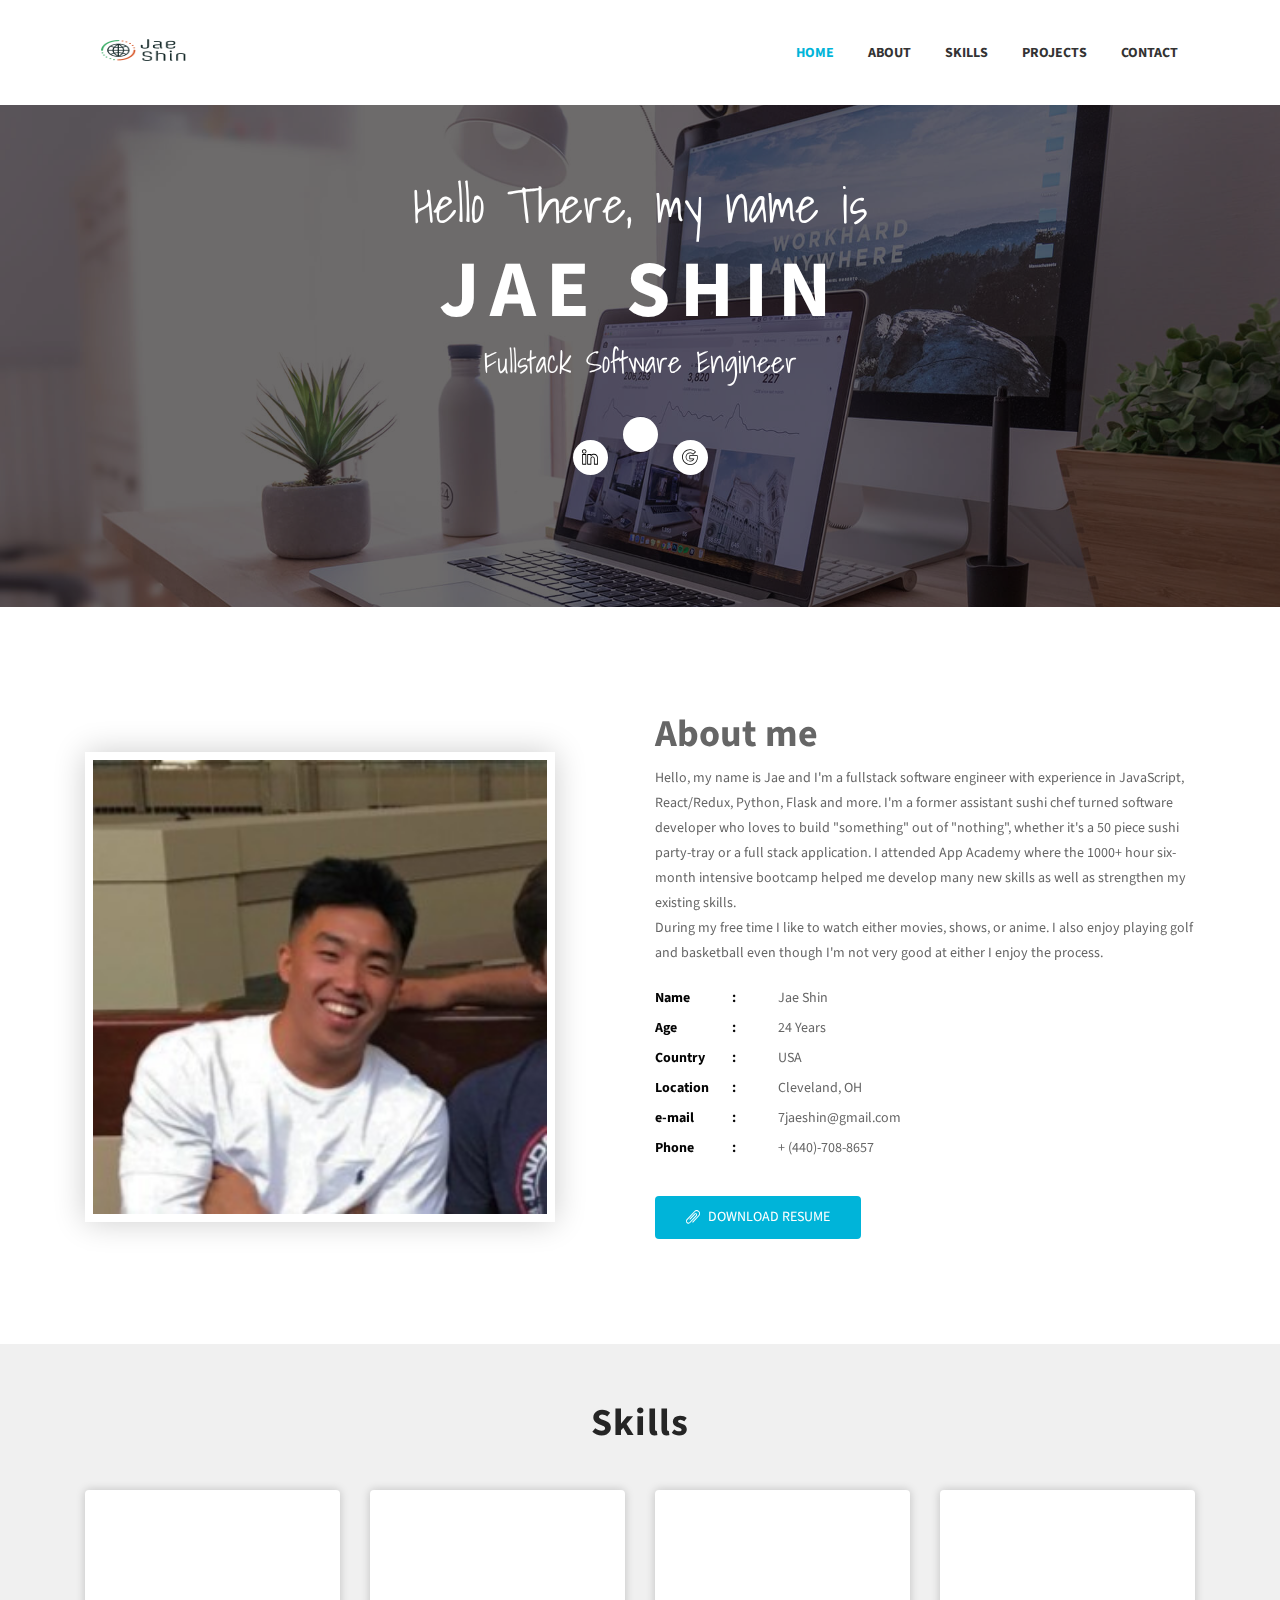
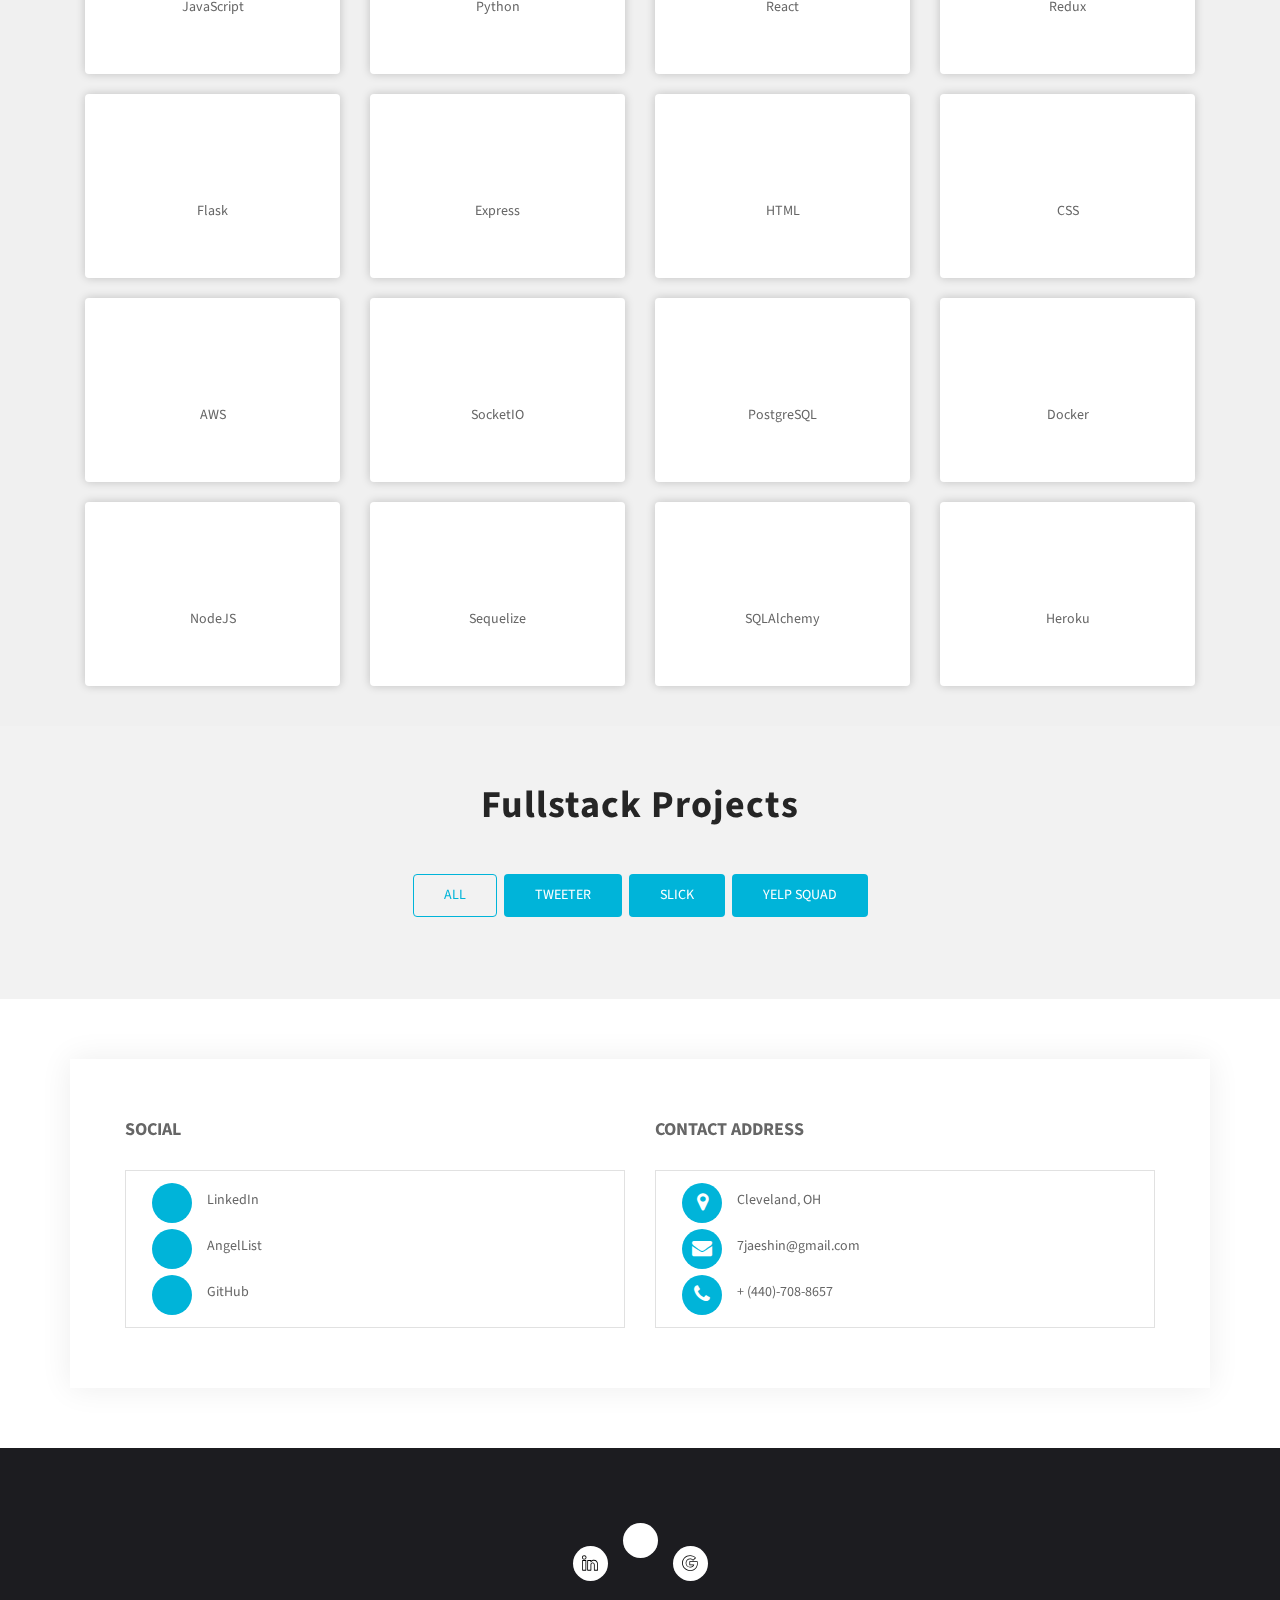
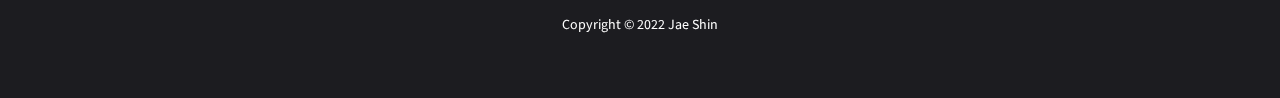
==== commit 3a029382: "css" ====
--- a/index.html
+++ b/index.html
@@ -527,7 +527,7 @@
           </div>
           <!-- Portfolio Recent Projects -->
           <div id="portfolio" class="row wow fadeInDown" data-wow-delay="0.4s">
-            <div class="col-sm-6 col-md-4 col-lg-4 col-xl-4 all mix tweeter">
+            <div class="col-sm-6 col-md-4 col-lg-4 col-xl-4 all mix tweeter hidden-images">
               <div class="portfolio-item">
                 <div class="shot-item">
                   <img src="assets/img/gallery/tweeter1.png" alt="" />
@@ -544,7 +544,7 @@
                 </div>
               </div>
             </div>
-            <div class="col-sm-6 col-md-4 col-lg-4 col-xl-4 all mix slick">
+            <div class="col-sm-6 col-md-4 col-lg-4 col-xl-4 all mix slick hidden-images">
               <div class="portfolio-item">
                 <div class="shot-item">
                   <img src="assets/img/gallery/slick1.png" alt="" />
@@ -561,7 +561,7 @@
                 </div>
               </div>
             </div>
-            <div class="col-sm-6 col-md-4 col-lg-4 col-xl-4 all mix yelp-squad">
+            <div class="col-sm-6 col-md-4 col-lg-4 col-xl-4 all mix yelp-squad hidden-images">
               <div class="portfolio-item">
                 <div class="shot-item">
                   <img src="assets/img/gallery/yelp-squad1.png" alt="" />
@@ -578,104 +578,104 @@
                 </div>
               </div>
             </div>
-          </div>
-          <div class="col-sm-6 col-md-4 col-lg-4 col-xl-4 tweeter">
-            <div class="portfolio-item">
-              <div class="shot-item">
-                <img src="assets/img/gallery/tweeter2.png" alt="" />
-                <div class="overlay">
-                  <div class="icons">
-                    <a class="lightbox preview" href="assets/img/gallery/tweeter2.png">
-                      <i class="icon-eye"></i>
-                    </a>
-                    <a class="link" href="https://app-tweeter.herokuapp.com/" target="_blank">
-                      <i class="icon-link"></i>
-                    </a>
-                  </div>
-                </div>
-              </div>
-            </div>
-          </div>
-          <div class="col-sm-6 col-md-4 col-lg-4 col-xl-4 tweeter">
-            <div class="portfolio-item">
-              <div class="shot-item">
-                <img src="assets/img/gallery/tweeter3.png" alt="" />
-                <div class="overlay">
-                  <div class="icons">
-                    <a class="lightbox preview" href="assets/img/gallery/tweeter3.png">
-                      <i class="icon-eye"></i>
-                    </a>
-                    <a class="link" href="https://app-tweeter.herokuapp.com/" target="_blank">
-                      <i class="icon-link"></i>
-                    </a>
-                  </div>
-                </div>
-              </div>
-            </div>
-          </div>
-          <div class="col-sm-6 col-md-4 col-lg-4 col-xl-4 slick">
-            <div class="portfolio-item">
-              <div class="shot-item">
-                <img src="assets/img/gallery/slick2.png" alt="" />
-                <div class="overlay">
-                  <div class="icons">
-                    <a class="lightbox preview" href="assets/img/gallery/slick2.png">
-                      <i class="icon-eye"></i>
-                    </a>
-                    <a class="link" href="https://app-slick.herokuapp.com/">
-                      <i class="icon-link"></i>
-                    </a>
-                  </div>
-                </div>
-              </div>
-            </div>
-          </div>
-          <div class="col-sm-6 col-md-4 col-lg-4 col-xl-4 slick">
-            <div class="portfolio-item">
-              <div class="shot-item">
-                <img src="assets/img/gallery/slick3.png" alt="" />
-                <div class="overlay">
-                  <div class="icons">
-                    <a class="lightbox preview" href="assets/img/gallery/slick3.png">
-                      <i class="icon-eye"></i>
-                    </a>
-                    <a class="link" href="https://app-slick.herokuapp.com/">
-                      <i class="icon-link"></i>
-                    </a>
-                  </div>
-                </div>
-              </div>
-            </div>
-          </div>
-          <div class="col-sm-6 col-md-4 col-lg-4 col-xl-4 yelp-squad">
-            <div class="portfolio-item">
-              <div class="shot-item">
-                <img src="assets/img/gallery/yelp-squad2.png" alt="" />
-                <div class="overlay">
-                  <div class="icons">
-                    <a class="lightbox preview" href="assets/img/gallery/yelp-squad2.png">
-                      <i class="icon-eye"></i>
-                    </a>
-                    <a class="link" href="https://yelp-squad.herokuapp.com/">
-                      <i class="icon-link"></i>
-                    </a>
-                  </div>
-                </div>
-              </div>
-            </div>
-          </div>
-          <div class="col-sm-6 col-md-4 col-lg-4 col-xl-4 yelp-squad">
-            <div class="portfolio-item">
-              <div class="shot-item">
-                <img src="assets/img/gallery/yelp-squad3.png" alt="" />
-                <div class="overlay">
-                  <div class="icons">
-                    <a class="lightbox preview" href="assets/img/gallery/yelp-squad3.png">
-                      <i class="icon-eye"></i>
-                    </a>
-                    <a class="link" href="https://yelp-squad.herokuapp.com/">
-                      <i class="icon-link"></i>
-                    </a>
+            <div class="col-sm-6 col-md-4 col-lg-4 col-xl-4 mix tweeter">
+              <div class="portfolio-item">
+                <div class="shot-item">
+                  <img src="assets/img/gallery/tweeter2.png" alt="" />
+                  <div class="overlay">
+                    <div class="icons">
+                      <a class="lightbox preview" href="assets/img/gallery/tweeter2.png">
+                        <i class="icon-eye"></i>
+                      </a>
+                      <a class="link" href="https://app-tweeter.herokuapp.com/" target="_blank">
+                        <i class="icon-link"></i>
+                      </a>
+                    </div>
+                  </div>
+                </div>
+              </div>
+            </div>
+            <div class="col-sm-6 col-md-4 col-lg-4 col-xl-4 mix tweeter">
+              <div class="portfolio-item">
+                <div class="shot-item">
+                  <img src="assets/img/gallery/tweeter3.png" alt="" />
+                  <div class="overlay">
+                    <div class="icons">
+                      <a class="lightbox preview" href="assets/img/gallery/tweeter3.png">
+                        <i class="icon-eye"></i>
+                      </a>
+                      <a class="link" href="https://app-tweeter.herokuapp.com/" target="_blank">
+                        <i class="icon-link"></i>
+                      </a>
+                    </div>
+                  </div>
+                </div>
+              </div>
+            </div>
+            <div class="col-sm-6 col-md-4 col-lg-4 col-xl-4 mix slick">
+              <div class="portfolio-item">
+                <div class="shot-item">
+                  <img src="assets/img/gallery/slick2.png" alt="" />
+                  <div class="overlay">
+                    <div class="icons">
+                      <a class="lightbox preview" href="assets/img/gallery/slick2.png">
+                        <i class="icon-eye"></i>
+                      </a>
+                      <a class="link" href="https://app-slick.herokuapp.com/">
+                        <i class="icon-link"></i>
+                      </a>
+                    </div>
+                  </div>
+                </div>
+              </div>
+            </div>
+            <div class="col-sm-6 col-md-4 col-lg-4 col-xl-4 mix slick">
+              <div class="portfolio-item">
+                <div class="shot-item">
+                  <img src="assets/img/gallery/slick3.png" alt="" />
+                  <div class="overlay">
+                    <div class="icons">
+                      <a class="lightbox preview" href="assets/img/gallery/slick3.png">
+                        <i class="icon-eye"></i>
+                      </a>
+                      <a class="link" href="https://app-slick.herokuapp.com/">
+                        <i class="icon-link"></i>
+                      </a>
+                    </div>
+                  </div>
+                </div>
+              </div>
+            </div>
+            <div class="col-sm-6 col-md-4 col-lg-4 col-xl-4 mix yelp-squad">
+              <div class="portfolio-item">
+                <div class="shot-item">
+                  <img src="assets/img/gallery/yelp-squad2.png" alt="" />
+                  <div class="overlay">
+                    <div class="icons">
+                      <a class="lightbox preview" href="assets/img/gallery/yelp-squad2.png">
+                        <i class="icon-eye"></i>
+                      </a>
+                      <a class="link" href="https://yelp-squad.herokuapp.com/">
+                        <i class="icon-link"></i>
+                      </a>
+                    </div>
+                  </div>
+                </div>
+              </div>
+            </div>
+            <div class="col-sm-6 col-md-4 col-lg-4 col-xl-4 mix yelp-squad">
+              <div class="portfolio-item">
+                <div class="shot-item">
+                  <img src="assets/img/gallery/yelp-squad3.png" alt="" />
+                  <div class="overlay">
+                    <div class="icons">
+                      <a class="lightbox preview" href="assets/img/gallery/yelp-squad3.png">
+                        <i class="icon-eye"></i>
+                      </a>
+                      <a class="link" href="https://yelp-squad.herokuapp.com/">
+                        <i class="icon-link"></i>
+                      </a>
+                    </div>
                   </div>
                 </div>
               </div>
--- a/assets/css/main.css
+++ b/assets/css/main.css
@@ -13,8 +13,8 @@
 
 .about-me-image {
   margin-top: 85px;
-  width: 500px;
-  height: 500px;
+  width: 470px;
+  height: 470px;
 }
 
 body {
@@ -484,8 +484,7 @@
 
 .logo {
   width: 170px;
-  height: 120px;
-  margin-bottom: -10px;
+  height: 100px;
   margin-top: -5px;
 }
 
@@ -508,10 +507,6 @@
   top: 0px;
 }
 
-.top-nav-collapse .navbar-brand img {
-  width: 55%;
-}
-
 .top-nav-collapse .navbar-nav .nav-link {
   color: #333 !important;
   margin-top: 0px !important;
@@ -706,9 +701,6 @@
     position: absolute;
     padding: 0px 15px;
     top: 0;
-  }
-  .navbar-brand img {
-    width: 55%;
   }
   #mobile-menu {
     display: none;
@@ -804,6 +796,12 @@
    ========================================================================== */
 #portfolios {
   background: #f2f2f2;
+  max-height: 500px;
+  overflow: hidden;
+}
+
+.hidden-images {
+  margin-bottom: 30px;
 }
 
 #portfolios .mix {
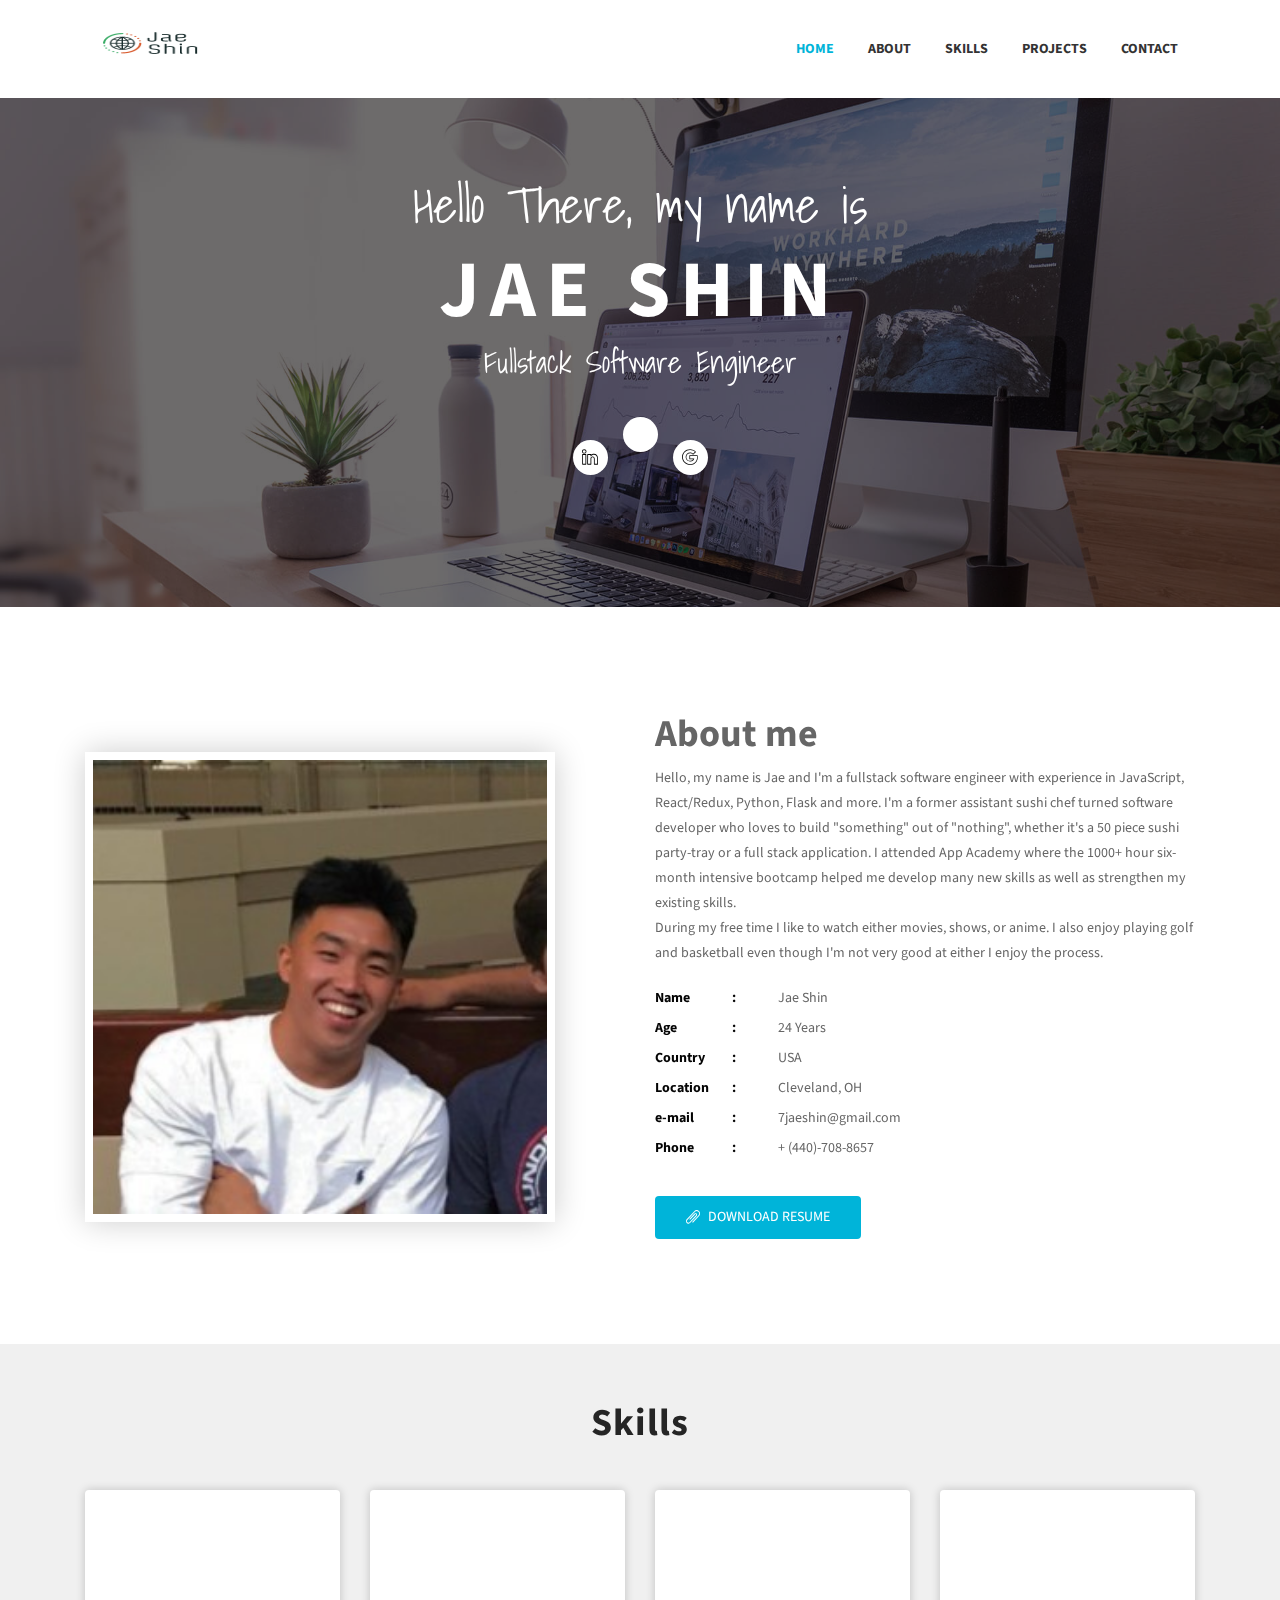
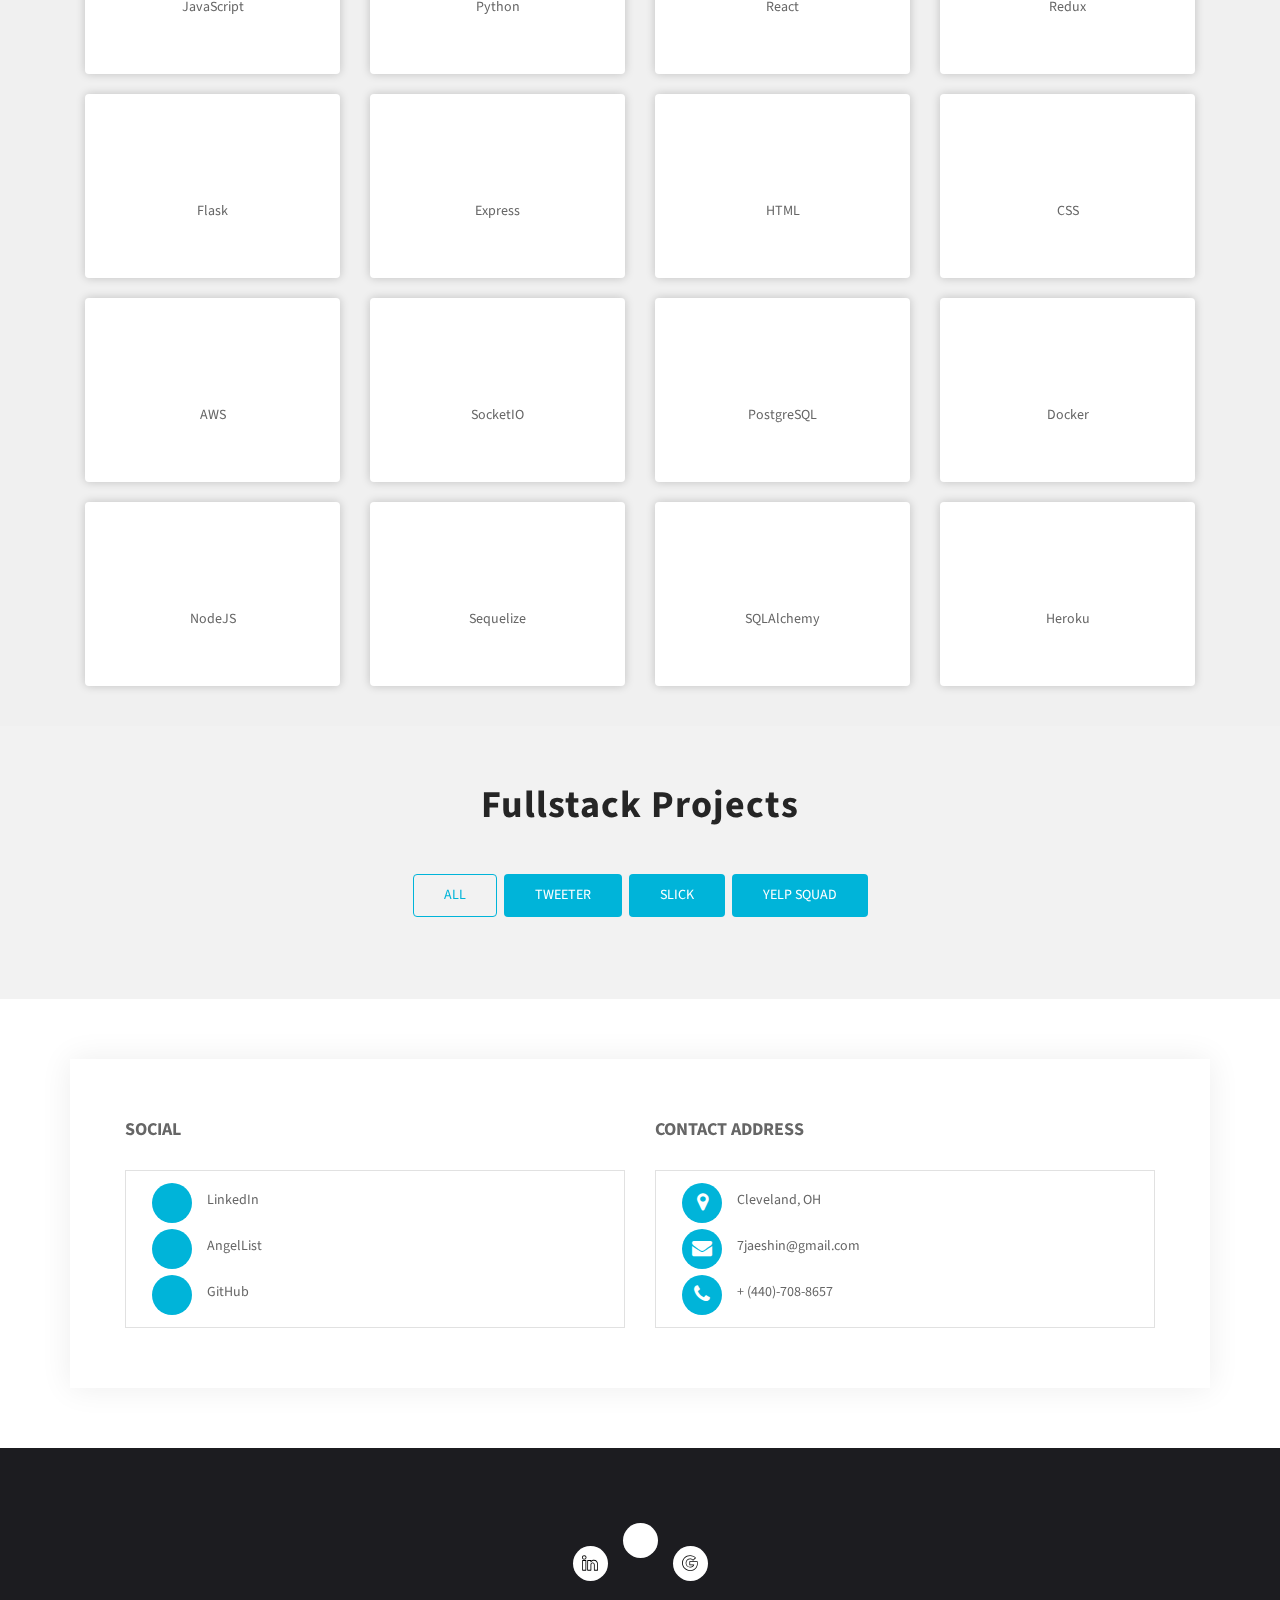
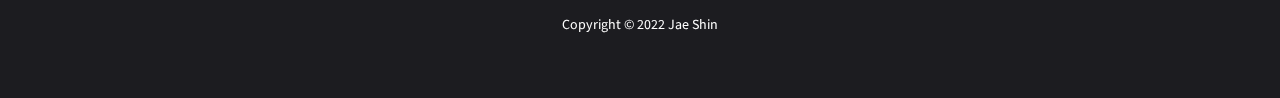
==== commit 3eb2371e: "more css" ====
--- a/index.html
+++ b/index.html
@@ -5,7 +5,7 @@
     <!-- Required meta tags -->
     <meta charset="utf-8">
     <meta name="viewport" content="width=device-width, initial-scale=1, shrink-to-fit=no">
-
+    <link type="image/png" sizes="32x32" rel="icon" href=".../icons8-js-32.png">
     <title>Jae Shin</title>
 
     <!-- Bootstrap CSS -->
--- a/assets/css/main.css
+++ b/assets/css/main.css
@@ -483,9 +483,9 @@
 }
 
 .logo {
-  width: 170px;
+  width: 190px;
   height: 100px;
-  margin-top: -5px;
+  margin-top: -12px;
 }
 
 .top-nav-collapse {
@@ -796,12 +796,12 @@
    ========================================================================== */
 #portfolios {
   background: #f2f2f2;
-  max-height: 500px;
+  max-height: 540px;
   overflow: hidden;
 }
 
 .hidden-images {
-  margin-bottom: 30px;
+  margin-bottom: 60px;
 }
 
 #portfolios .mix {
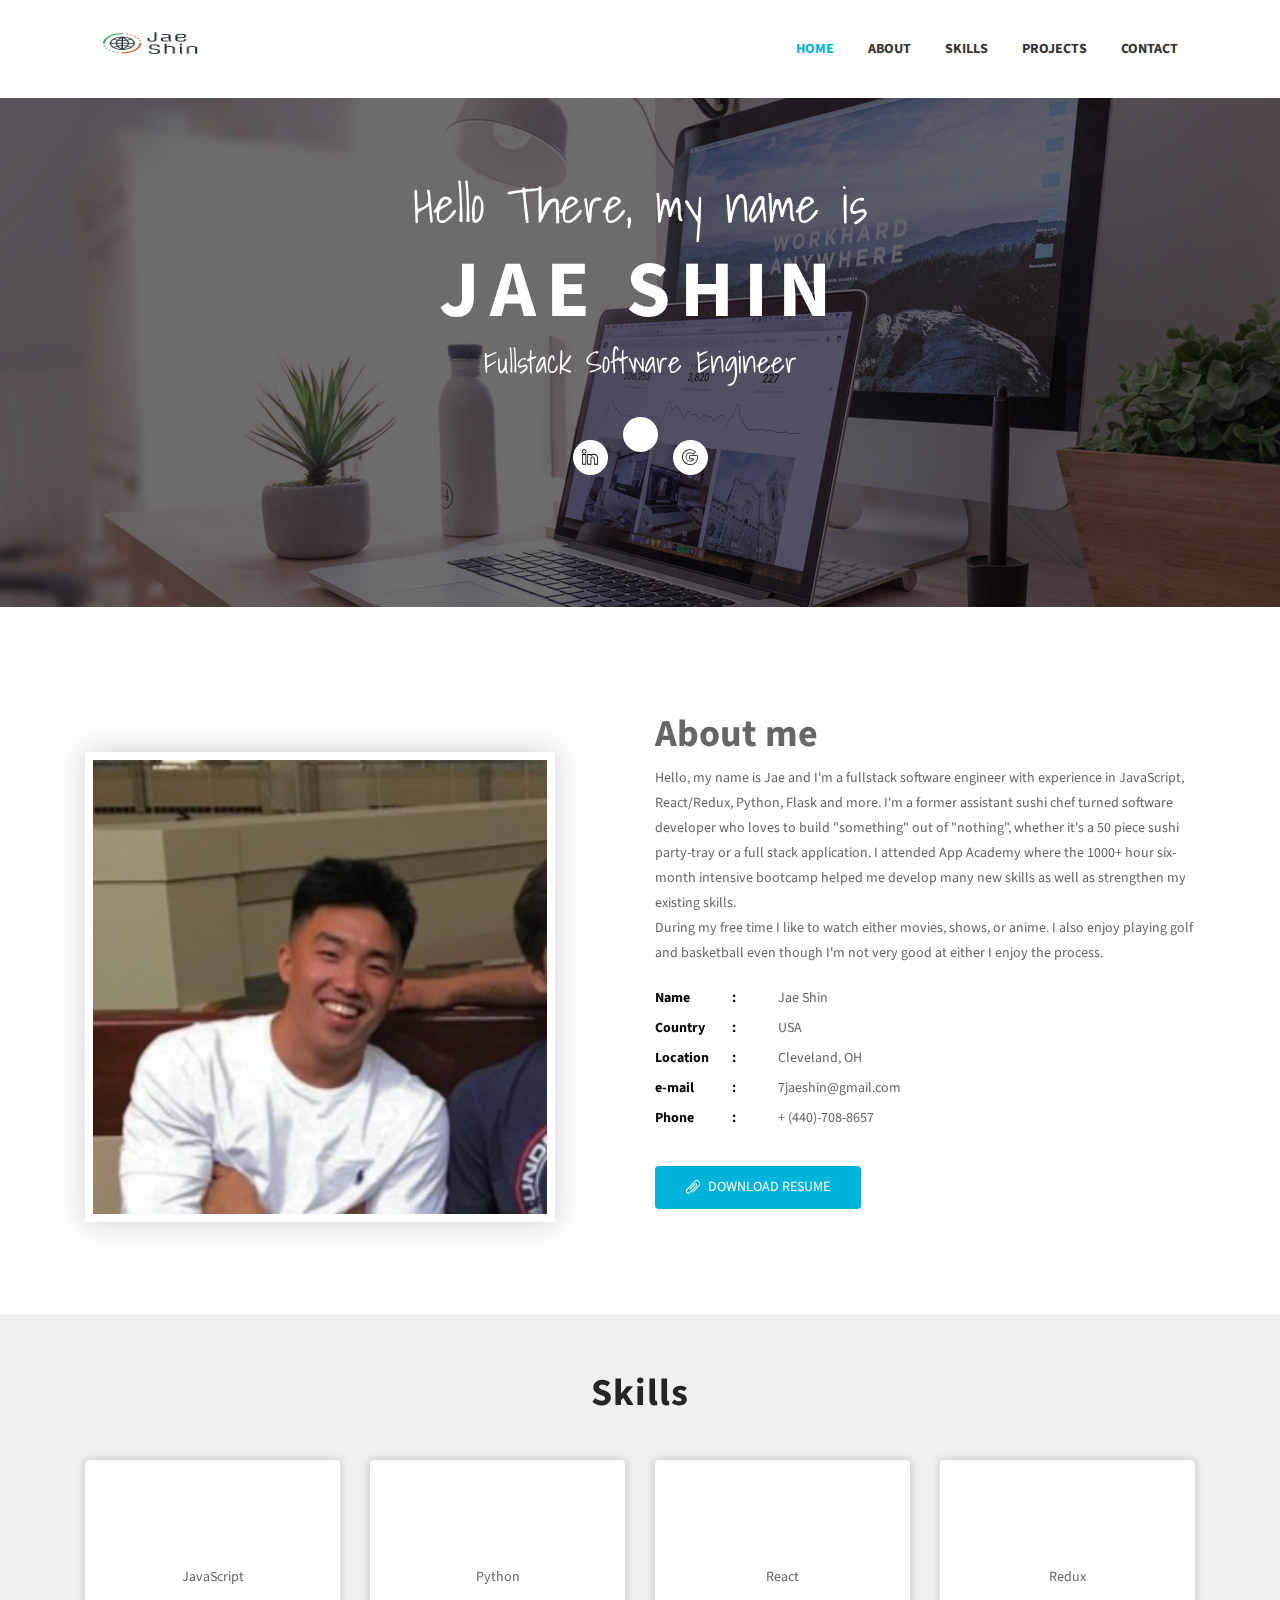
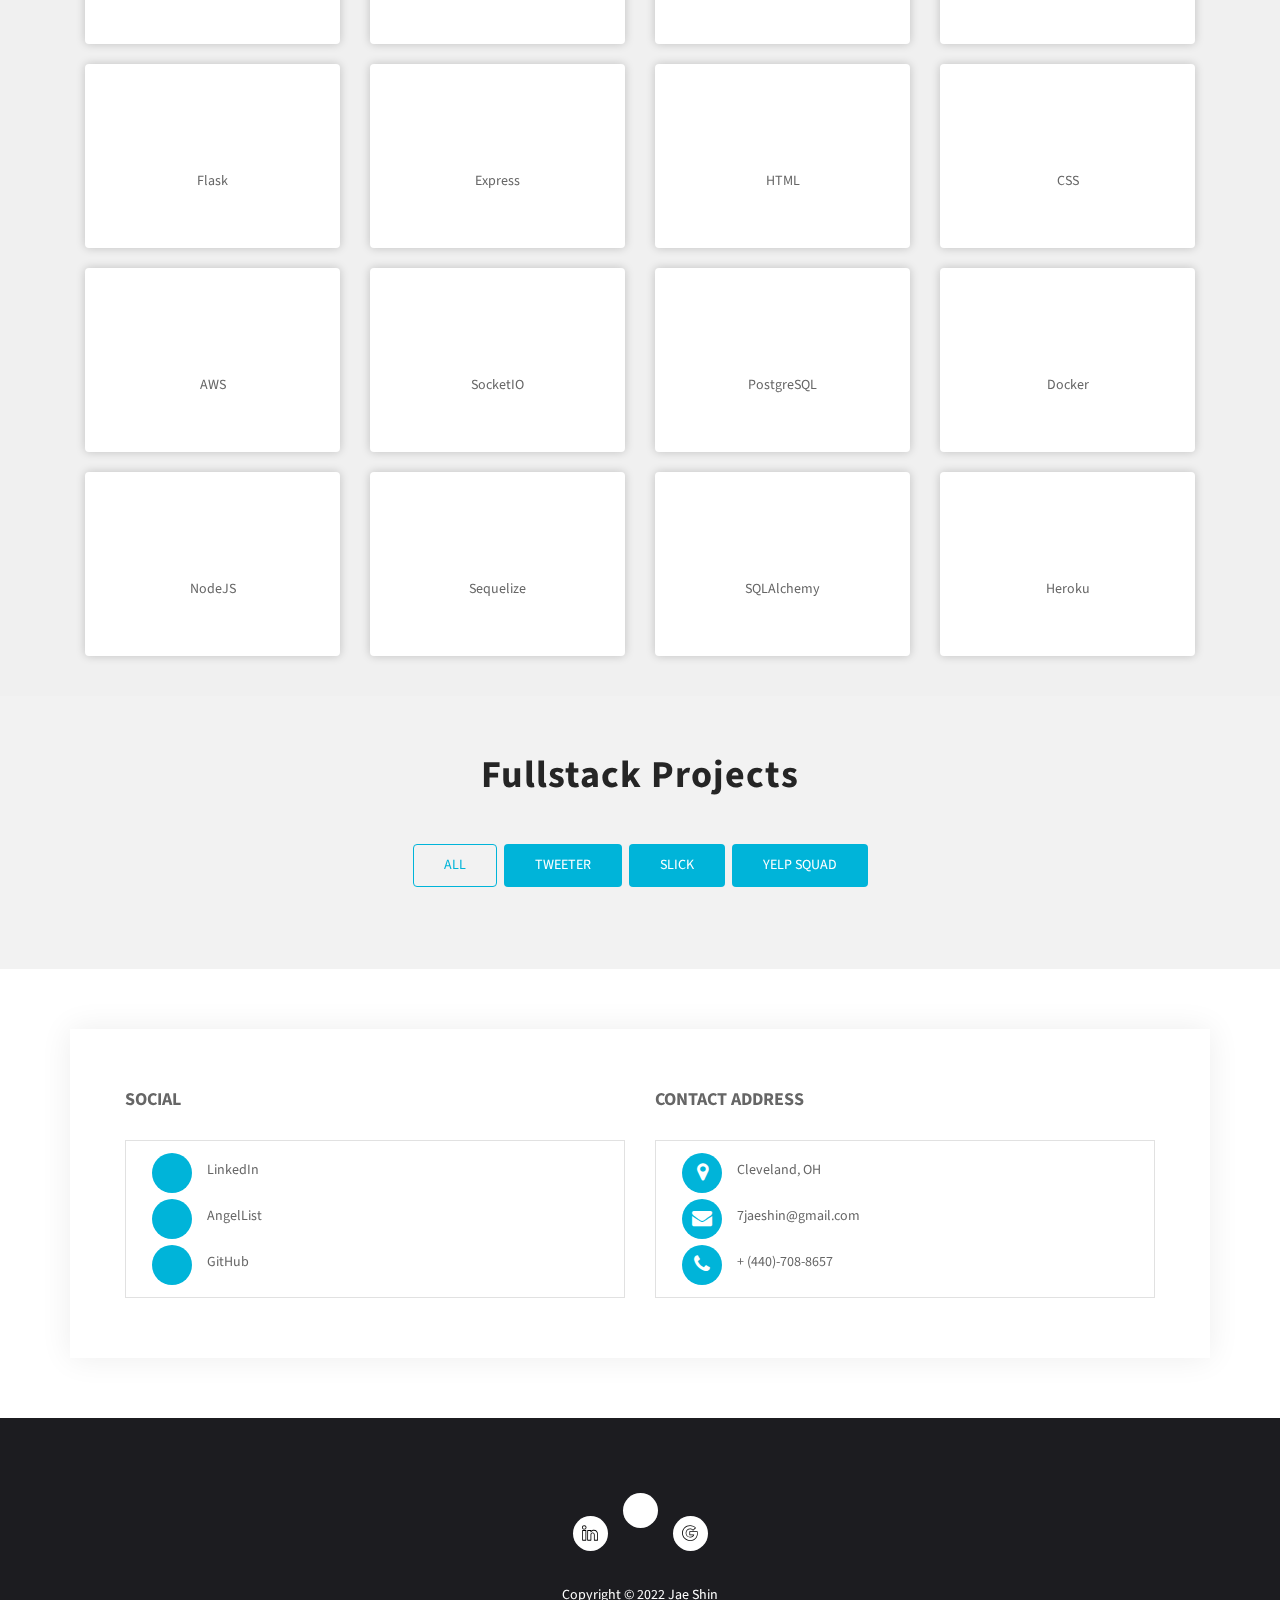
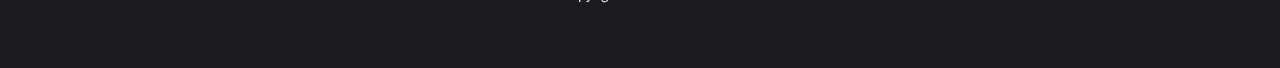
==== commit 12206ba9: "remove age" ====
--- a/index.html
+++ b/index.html
@@ -5,7 +5,7 @@
     <!-- Required meta tags -->
     <meta charset="utf-8">
     <meta name="viewport" content="width=device-width, initial-scale=1, shrink-to-fit=no">
-    <link type="image/png" sizes="32x32" rel="icon" href=".../icons8-js-32.png">
+    <link type="image/png" rel="icon" href="./assets/img/favicon.png">
     <title>Jae Shin</title>
 
     <!-- Bootstrap CSS -->
@@ -181,7 +181,7 @@
               <div class="about-profile">
                 <ul class="admin-profile">
                   <li><span class="pro-title"> Name </span> <span class="pro-detail">Jae Shin</span></li>
-                  <li><span class="pro-title"> Age </span> <span class="pro-detail">24 Years</span></li>
+                  <!-- <li><span class="pro-title"> Age </span> <span class="pro-detail">24 Years</span></li> -->
                   <!-- <li><span class="pro-title"> Experience </span> <span class="pro-detail">4 Years</span></li> -->
                   <li><span class="pro-title"> Country </span> <span class="pro-detail">USA</span></li>
                   <li><span class="pro-title"> Location </span> <span class="pro-detail">Cleveland, OH</span></li>
@@ -190,7 +190,8 @@
                   <!-- <li><span class="pro-title"> Freelance </span> <span class="pro-detail">Available</span></li> -->
                 </ul>
               </div>
-              <a href="./assets/resume.pdf" class="btn btn-common" download="resume.pdf"><i class="icon-paper-clip"></i>
+              <a href="./assets/Jae-Shin-resume.pdf" class="btn btn-common" download="Jae-Shin-resume.pdf"><i
+                  class="icon-paper-clip"></i>
                 Download Resume</a>
               <!-- <a href="#" class="btn btn-danger"><i class="icon-speech"></i> Contact Me</a> -->
             </div>
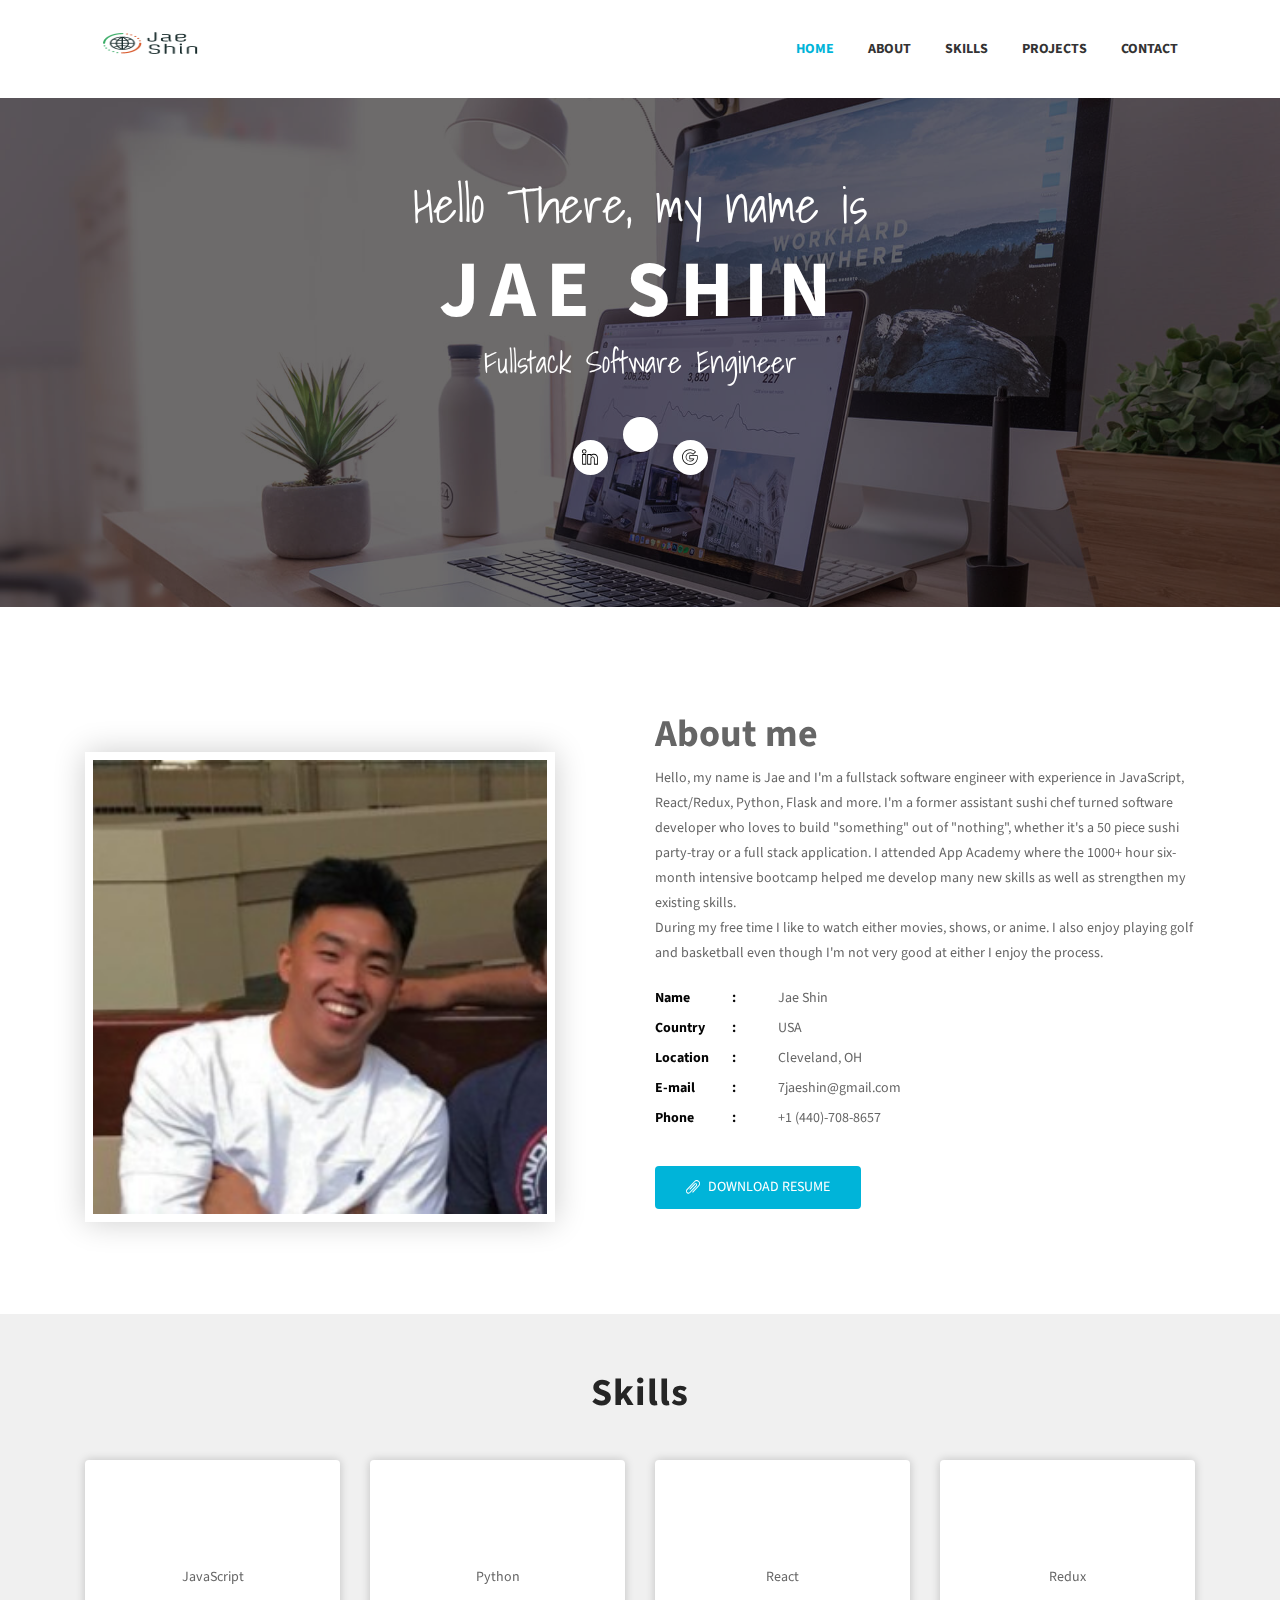
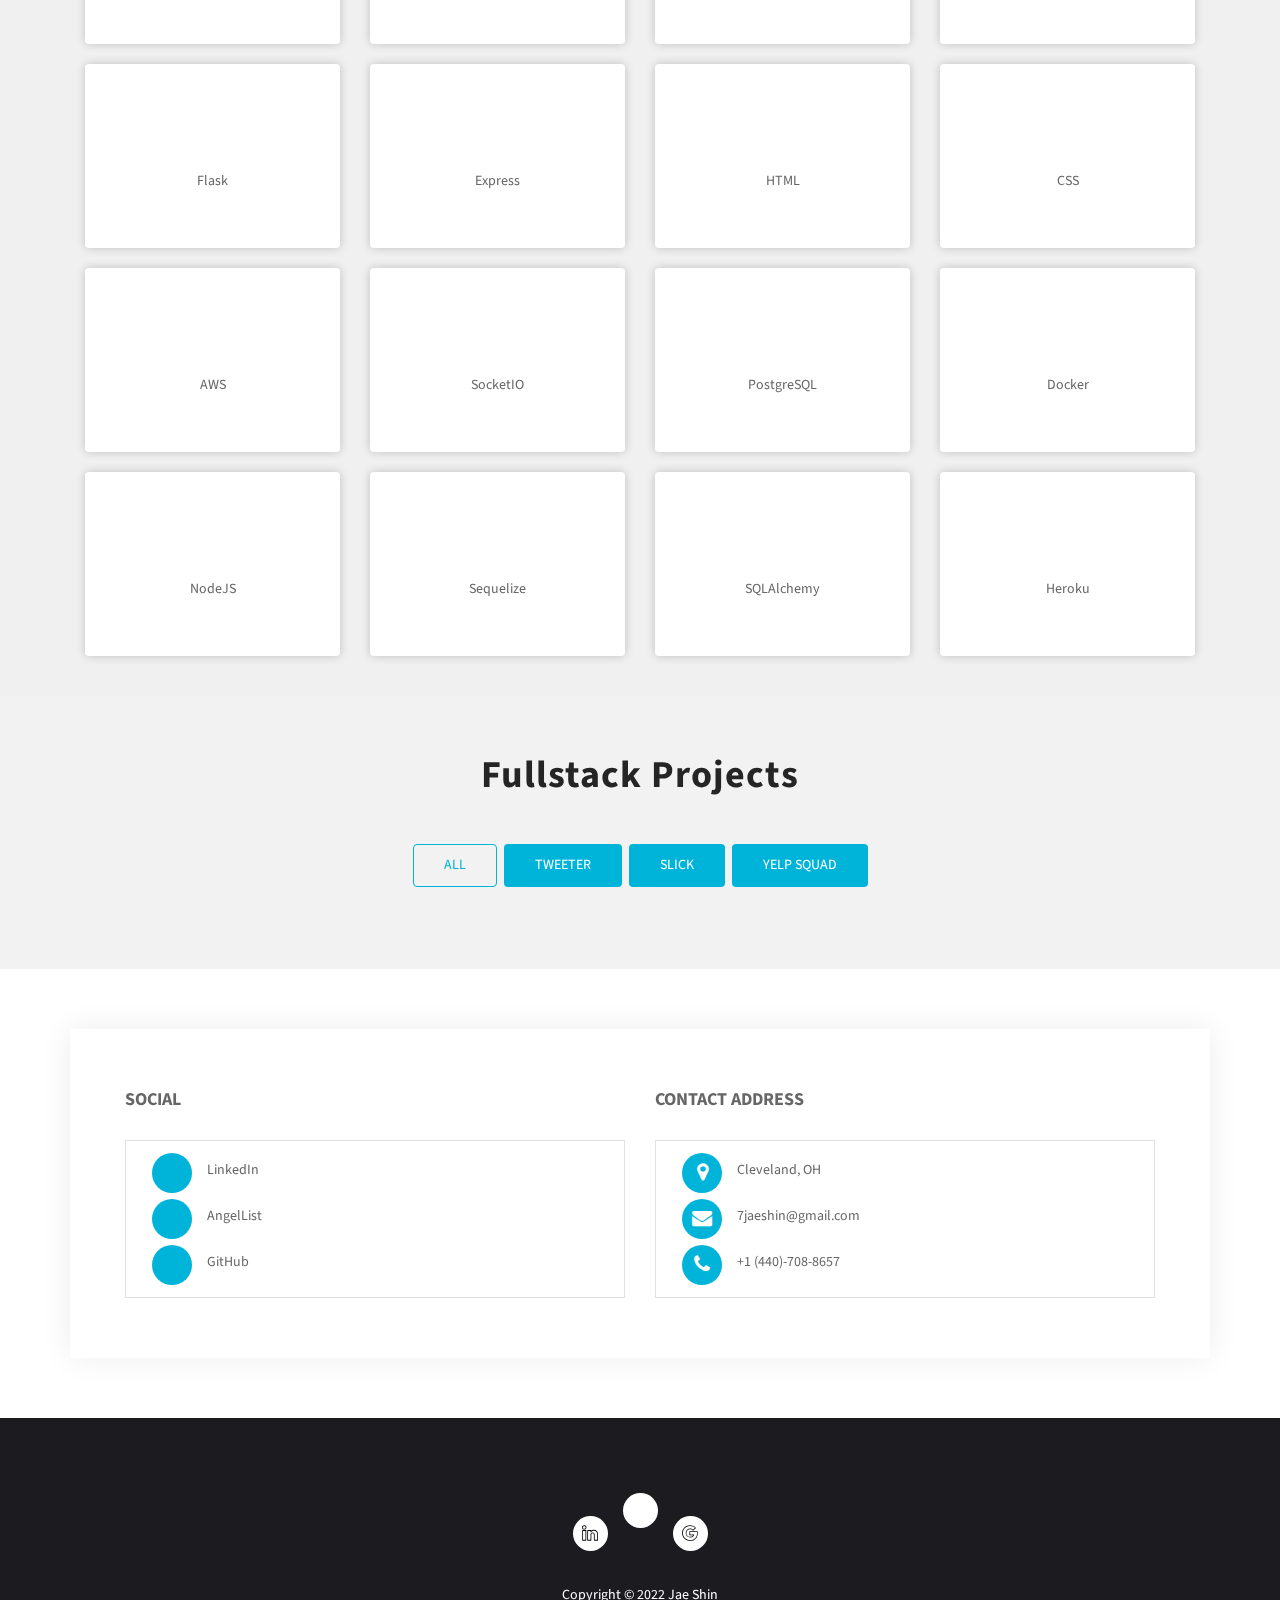
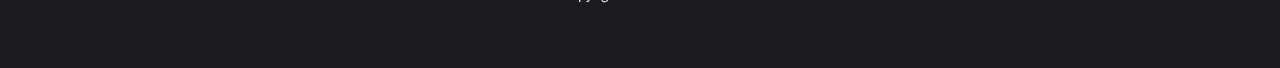
==== commit 56fd20d5: "fix slick link" ====
--- a/index.html
+++ b/index.html
@@ -185,8 +185,8 @@
                   <!-- <li><span class="pro-title"> Experience </span> <span class="pro-detail">4 Years</span></li> -->
                   <li><span class="pro-title"> Country </span> <span class="pro-detail">USA</span></li>
                   <li><span class="pro-title"> Location </span> <span class="pro-detail">Cleveland, OH</span></li>
-                  <li><span class="pro-title"> e-mail </span> <span class="pro-detail">7jaeshin@gmail.com</span></li>
-                  <li><span class="pro-title"> Phone </span> <span class="pro-detail">+ (440)-708-8657</span></li>
+                  <li><span class="pro-title"> E-mail </span> <span class="pro-detail">7jaeshin@gmail.com</span></li>
+                  <li><span class="pro-title"> Phone </span> <span class="pro-detail">+1 (440)-708-8657</span></li>
                   <!-- <li><span class="pro-title"> Freelance </span> <span class="pro-detail">Available</span></li> -->
                 </ul>
               </div>
@@ -554,7 +554,7 @@
                       <a class="lightbox preview" href="assets/img/gallery/slick1.png">
                         <i class="icon-eye"></i>
                       </a>
-                      <a class="link" href="https://app-slick.herokuapp.com/">
+                      <a class="link" href="https://slick.herokuapp.com/">
                         <i class="icon-link"></i>
                       </a>
                     </div>
@@ -622,7 +622,7 @@
                       <a class="lightbox preview" href="assets/img/gallery/slick2.png">
                         <i class="icon-eye"></i>
                       </a>
-                      <a class="link" href="https://app-slick.herokuapp.com/">
+                      <a class="link" href="https://slick.herokuapp.com/">
                         <i class="icon-link"></i>
                       </a>
                     </div>
@@ -639,7 +639,7 @@
                       <a class="lightbox preview" href="assets/img/gallery/slick3.png">
                         <i class="icon-eye"></i>
                       </a>
-                      <a class="link" href="https://app-slick.herokuapp.com/">
+                      <a class="link" href="https://slick.herokuapp.com/">
                         <i class="icon-link"></i>
                       </a>
                     </div>
@@ -822,7 +822,7 @@
                     <div class="contact-icon">
                       <i class="fa fa-phone"></i>
                     </div>
-                    <p>+ (440)-708-8657</p>
+                    <p>+1 (440)-708-8657</p>
                     <!-- <p><a href="#">+ (00) 123 344 789</a></p> -->
                   </div>
                 </div>
